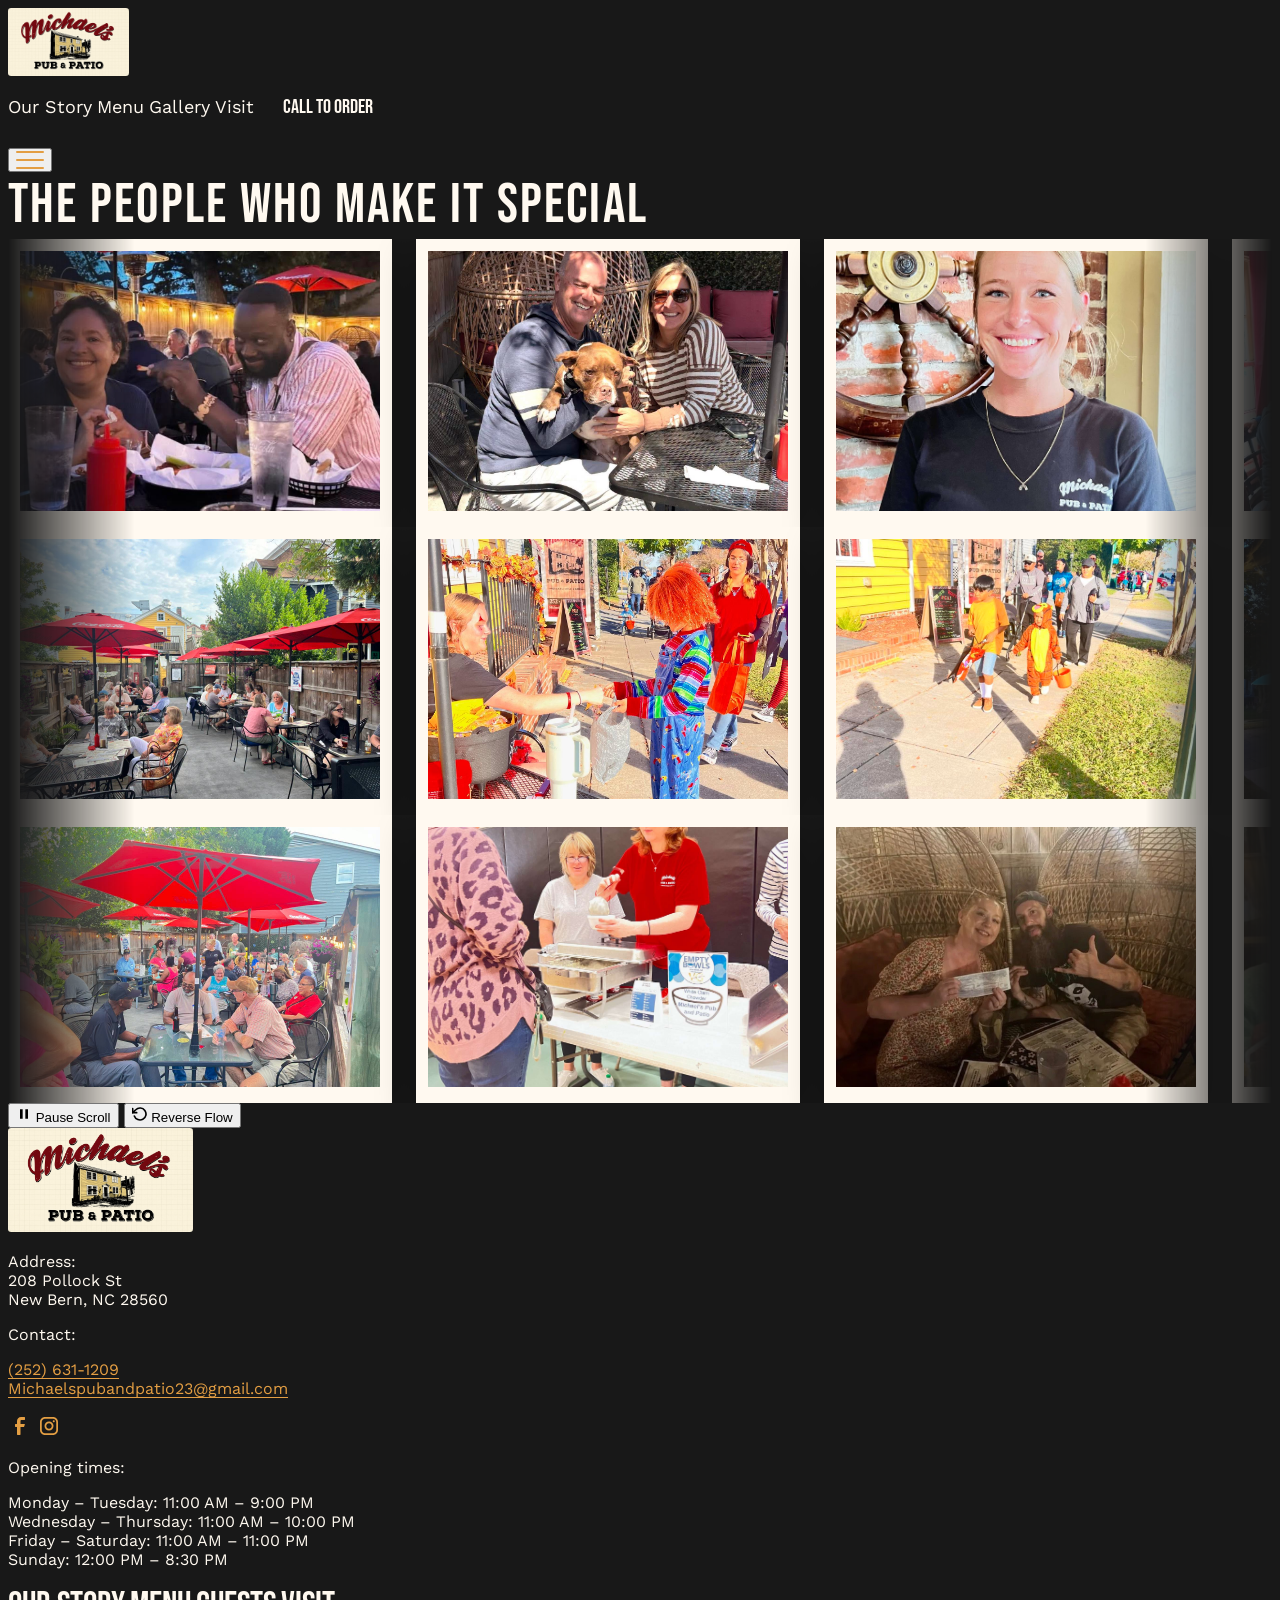
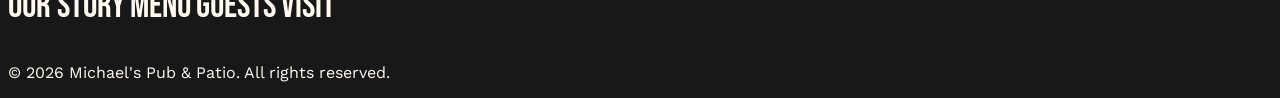
==== index.html @ 4292ac5c "photo fix" ====
<!DOCTYPE html>
<html lang="en">

<head>
  <meta charset="UTF-8" />
  <meta name="viewport" content="width=device-width, initial-scale=1.0" />
  <title>Community Gallery | Michael's Pub &amp; Patio | New Bern, NC</title>
  <meta name="description"
    content="Explore our triple-row seamless infinite scroll photo gallery showcasing happy guests, dog-friendly patio moments, live music, and the welcoming neighborhood atmosphere at Michael's Pub & Patio." />
  <link rel="preconnect" href="https://cdn.prod.website-files.com" crossorigin />
  <link rel="preconnect" href="https://fonts.googleapis.com" />
  <link rel="preconnect" href="https://fonts.gstatic.com" crossorigin />
  <link
    href="https://fonts.googleapis.com/css2?family=Bebas+Neue&family=Work+Sans:ital,wght@0,100..900;1,100..900&display=swap"
    rel="stylesheet" />
  <link rel="icon" href="images/logo.png" />
  <script src="https://cdn.tailwindcss.com"></script>
  <script>
    tailwind.config = {
      theme: {
        extend: {
          colors: {
            ink: "#181818",
            cream: "#FFF9F0",
            sauce: "#E31524",
            bun: "#E39E43",
            pickle: "#05C167",
          },
          fontFamily: {
            display: ["Bebas Neue", "Impact", "sans-serif"],
            sans: ["Work Sans", "sans-serif"],
          },
          maxWidth: { site: "72rem" },
        },
      },
    };
  </script>
  <link rel="stylesheet" href="css/main.css?v=21" />
  <style>
    /* Infinite Marquee Scroll Animations */
    @keyframes scrollLeft {
      0% { transform: translateX(0); }
      100% { transform: translateX(-50%); }
    }

    @keyframes scrollRight {
      0% { transform: translateX(-50%); }
      100% { transform: translateX(0); }
    }

    .gallery-marquee {
      display: flex;
      overflow: hidden;
      width: 100%;
      position: relative;
      user-select: none;
      mask-image: linear-gradient(to right, transparent, black 10%, black 90%, transparent);
      -webkit-mask-image: linear-gradient(to right, transparent, black 10%, black 90%, transparent);
    }

    .gallery-marquee__track-left {
      display: flex;
      gap: 1.5rem;
      width: max-content;
      animation: scrollLeft 100s linear infinite;
    }

    /* Extra slow track specifically for the middle row */
    .gallery-marquee__track-slow {
      display: flex;
      gap: 1.5rem;
      width: max-content;
      animation: scrollRight 200s linear infinite;
    }

    /* Pause state when hovered or toggled */
    .gallery-marquee:hover .gallery-marquee__track-left,
    .gallery-marquee:hover .gallery-marquee__track-slow,
    .paused .gallery-marquee__track-left,
    .paused .gallery-marquee__track-slow {
      animation-play-state: paused;
    }

    .gallery-card {
      background: #FFF9F0;
      padding: 12px 12px 16px 12px;
      box-shadow: 0 15px 35px rgba(0, 0, 0, 0.35);
      flex-shrink: 0;
      width: 300px;
      cursor: pointer;
      transition: transform 0.2s ease;
    }

    .gallery-card:hover {
      transform: scale(1.03);
    }

    @media (min-width: 768px) {
      .gallery-card {
        width: 360px;
      }
    }

    .gallery-card img {
      width: 100%;
      height: 260px;
      object-fit: cover;
      display: block;
    }

    /* Lightbox Modal Styles */
    .lightbox-modal {
      position: fixed;
      inset: 0;
      z-index: 100;
      display: flex;
      align-items: center;
      justify-content: center;
      background-color: rgba(0, 0, 0, 0.85);
      opacity: 0;
      pointer-events: none;
      transition: opacity 0.3s ease;
    }

    .lightbox-modal.is-open {
      opacity: 1;
      pointer-events: auto;
    }

    .lightbox-content {
      position: relative;
      max-width: 90vw;
      max-height: 90vh;
      background: #FFF9F0;
      padding: 16px;
      box-shadow: 0 25px 50px rgba(0, 0, 0, 0.5);
      transform: scale(0.95);
      transition: transform 0.3s ease;
    }

    .lightbox-modal.is-open .lightbox-content {
      transform: scale(1);
    }

    .lightbox-content img {
      max-width: 100%;
      max-height: 80vh;
      object-fit: contain;
      display: block;
    }
  </style>
</head>

<body class="bg-ink text-cream font-sans">
  <!-- Lightbox Modal for Enlarged Photo -->
  <div class="lightbox-modal" id="lightbox-modal">
    <div class="absolute inset-0" id="lightbox-backdrop"></div>
    <div class="lightbox-content relative z-10">
      <button class="absolute -top-4 -right-4 bg-ink text-cream hover:text-sauce w-10 h-10 rounded-full flex items-center justify-center font-bold text-xl shadow-lg transition-colors cursor-pointer" type="button" aria-label="Close" id="lightbox-close">
        &times;
      </button>
      <img id="lightbox-img" src="" alt="Enlarged gallery view" />
    </div>
  </div>

  <!-- Order Modal -->
  <div class="order-modal" data-order-modal>
    <div class="order-modal__backdrop" data-close-order></div>
    <div class="order-modal__panel">
      <button class="absolute top-6 right-6 text-cream/80 hover:text-cream" type="button" aria-label="Close"
        data-close-order>
        <svg width="32" height="32" viewBox="0 0 32 32" fill="none">
          <path
            d="M24.056 23.5004L23.5004 24.056C23.1935 24.3628 22.696 24.3628 22.3892 24.056L16 17.6668L9.61078 24.056C9.30394 24.3628 8.80645 24.3628 8.49961 24.056L7.94403 23.5004C7.63719 23.1936 7.63719 22.6961 7.94403 22.3892L14.3332 16L7.94403 9.61081C7.63719 9.30397 7.63719 8.80648 7.94403 8.49964L8.49961 7.94406C8.80645 7.63721 9.30394 7.63721 9.61078 7.94406L16 14.3333L22.3892 7.94404C22.6961 7.6372 23.1935 7.6372 23.5004 7.94404L24.056 8.49963C24.3628 8.80647 24.3628 9.30395 24.056 9.61079L17.6667 16L24.056 22.3892C24.3628 22.6961 24.3628 23.1936 24.056 23.5004Z"
            fill="currentColor" />
        </svg>
      </button>
      <div class="mx-auto max-w-xl text-center">
        <h2 class="mb-3">Call to order</h2>
        <p class="text-medium">Dine-in, takeout &amp; delivery from 208 Pollock St.</p>
        <a class="btn-doodle is-cream mt-8" href="tel:+12526311209"><span class="btn-label">(252) 631-1209</span></a>
        <div class="home-photos is-modal">
          <img class="home-photo is-1" src="images/yuengling.jpg" alt="Yuengling" />
          <img class="home-photo is-2" src="images/georgia_peach.jpg" alt="Georgia peach" />
          <img class="home-photo is-3" src="images/all_american_lemonade.jpg" alt="All American lemonade" />
          <img class="home-photo is-4" src="images/patio003.jpg" alt="Draft day" />
        </div>
      </div>
    </div>
  </div>

  <!-- Header -->
  <header class="site-header">
    <div class="mx-auto flex max-w-site items-center justify-between px-6 py-4 md:px-10">
      <a href="index.html" class="brand-mark" aria-label="home">
        <img src="images/logo.png" alt="Michael's Pub & Patio" />
      </a>
      <nav class="hidden items-center gap-8 lg:flex">
        <a class="navbar_link" href="about.html"><span class="navbar-link_label">Our Story</span></a>
        <a class="navbar_link" href="menu.html"><span class="navbar-link_label">Menu</span></a>
        <a class="navbar_link" href="#guests" data-scroll><span class="navbar-link_label">Gallery</span></a>
        <a class="navbar_link" href="contact.html"><span class="navbar-link_label">Visit</span></a>
        <a class="btn-doodle is-cream" href="#" data-open-order><span class="btn-label">call to order</span></a>
      </nav>
      <button class="relative z-50 p-2 lg:hidden" type="button" aria-label="menu" aria-expanded="false" data-nav-toggle>
        <div class="menu-icon"><span></span><span></span><span></span></div>
      </button>
    </div>
  </header>

  <!-- Mobile Overlay -->
  <div class="nav-overlay lg:hidden" data-nav-overlay>
    <a href="about.html">Our Story</a>
    <a href="menu.html">Menu</a>
    <a href="#guests" data-scroll>Gallery</a>
    <a href="contact.html">Visit</a>
    <a class="btn-doodle is-cream mt-4" href="#" data-open-order><span class="btn-label">call to order</span></a>
  </div>

  <main>
    <!-- Dedicated Community Gallery Triple-Row Marquee Section -->
    <section class="py-16 md:py-24 overflow-hidden" id="guests">
      <div class="mx-auto max-w-site px-6 text-center mb-12">
        <h2 class="reveal text-5xl md:text-5xl font-display">The People Who Make It Special</h2>
      </div>

      <!-- Marquee Container with 3 Rows -->
      <div id="marquee-wrapper" class="space-y-6 w-full relative">
        
        <!-- Row 1: Scrolling Left -->
        <div class="gallery-marquee">
          <div class="gallery-marquee__track-left">
            <div class="gallery-card transform rotate-[-1deg]"><img src="images/guests.jpg" alt="Gallery photo" loading="lazy" /></div>
            <div class="gallery-card transform rotate-[1.5deg]"><img src="images/couple_dog.jpg" alt="Gallery photo" loading="lazy" /></div>
            <div class="gallery-card transform rotate-[-1.5deg]"><img src="images/grace.jpg" alt="Gallery photo" loading="lazy" /></div>
            <div class="gallery-card transform rotate-[2deg]"><img src="images/diner000.jpg" alt="Gallery photo" loading="lazy" /></div>
            <div class="gallery-card transform rotate-[-1deg]"><img src="images/img000.jpg" alt="Gallery photo" loading="lazy" /></div>
            <div class="gallery-card transform rotate-[1deg]"><img src="images/img001.jpg" alt="Gallery photo" loading="lazy" /></div>
            <div class="gallery-card transform rotate-[-2deg]"><img src="images/img002.jpg" alt="Gallery photo" loading="lazy" /></div>
            <div class="gallery-card transform rotate-[1.5deg]"><img src="images/img003.jpg" alt="Gallery photo" loading="lazy" /></div>
            <div class="gallery-card transform rotate-[-1deg]"><img src="images/img004.jpg" alt="Gallery photo" loading="lazy" /></div>
            <div class="gallery-card transform rotate-[2deg]"><img src="images/img005.jpg" alt="Gallery photo" loading="lazy" /></div>
            <div class="gallery-card transform rotate-[-1.5deg]"><img src="images/img006.jpg" alt="Gallery photo" loading="lazy" /></div>
            <div class="gallery-card transform rotate-[1deg]"><img src="images/img007.jpg" alt="Gallery photo" loading="lazy" /></div>
            <div class="gallery-card transform rotate-[-1deg]"><img src="images/img008.jpg" alt="Gallery photo" loading="lazy" /></div>
            <div class="gallery-card transform rotate-[2deg]"><img src="images/img009.jpg" alt="Gallery photo" loading="lazy" /></div>
            <div class="gallery-card transform rotate-[-2deg]"><img src="images/img010.jpg" alt="Gallery photo" loading="lazy" /></div>
            <div class="gallery-card transform rotate-[1deg]"><img src="images/img011.jpg" alt="Gallery photo" loading="lazy" /></div>

            <!-- Duplicate Set for Seamless Loop -->
            <div class="gallery-card transform rotate-[-1deg]"><img src="images/event000.jpg" alt="Gallery photo" loading="lazy" /></div>
            <div class="gallery-card transform rotate-[1.5deg]"><img src="images/couple_dog.jpg" alt="Gallery photo" loading="lazy" /></div>
            <div class="gallery-card transform rotate-[-1.5deg]"><img src="images/cm.jpg" alt="Gallery photo" loading="lazy" /></div>
            <div class="gallery-card transform rotate-[2deg]"><img src="images/diner000.jpg" alt="Gallery photo" loading="lazy" /></div>
            <div class="gallery-card transform rotate-[-1deg]"><img src="images/img000.jpg" alt="Gallery photo" loading="lazy" /></div>
            <div class="gallery-card transform rotate-[1deg]"><img src="images/img001.jpg" alt="Gallery photo" loading="lazy" /></div>
            <div class="gallery-card transform rotate-[-2deg]"><img src="images/img002.jpg" alt="Gallery photo" loading="lazy" /></div>
            <div class="gallery-card transform rotate-[1.5deg]"><img src="images/img003.jpg" alt="Gallery photo" loading="lazy" /></div>
            <div class="gallery-card transform rotate-[-1deg]"><img src="images/img004.jpg" alt="Gallery photo" loading="lazy" /></div>
            <div class="gallery-card transform rotate-[2deg]"><img src="images/img005.jpg" alt="Gallery photo" loading="lazy" /></div>
            <div class="gallery-card transform rotate-[-1.5deg]"><img src="images/img006.jpg" alt="Gallery photo" loading="lazy" /></div>
            <div class="gallery-card transform rotate-[1deg]"><img src="images/img007.jpg" alt="Gallery photo" loading="lazy" /></div>
            <div class="gallery-card transform rotate-[-1deg]"><img src="images/img008.jpg" alt="Gallery photo" loading="lazy" /></div>
            <div class="gallery-card transform rotate-[2deg]"><img src="images/img009.jpg" alt="Gallery photo" loading="lazy" /></div>
            <div class="gallery-card transform rotate-[-2deg]"><img src="images/img010.jpg" alt="Gallery photo" loading="lazy" /></div>
            <div class="gallery-card transform rotate-[1deg]"><img src="images/img011.jpg" alt="Gallery photo" loading="lazy" /></div>
          </div>
        </div>

        <!-- Row 2: Scrolling Right (Slower Track) -->
        <div class="gallery-marquee">
          <div class="gallery-marquee__track-slow">
            <div class="gallery-card transform rotate-[1deg]"><img src="images/patio_day.jpg" alt="Gallery photo" loading="lazy" /></div>
            <div class="gallery-card transform rotate-[-2deg]"><img src="images/hw000.jpg" alt="Gallery photo" loading="lazy" /></div>
            <div class="gallery-card transform rotate-[2deg]"><img src="images/hw001.jpg" alt="Gallery photo" loading="lazy" /></div>
            <div class="gallery-card transform rotate-[-1deg]"><img src="images/building.jpg" alt="Gallery photo" loading="lazy" /></div>
            <div class="gallery-card transform rotate-[1.5deg]"><img src="images/img012.jpg" alt="Gallery photo" loading="lazy" /></div>
            <div class="gallery-card transform rotate-[-1deg]"><img src="images/img013.jpg" alt="Gallery photo" loading="lazy" /></div>
            <div class="gallery-card transform rotate-[2deg]"><img src="images/img014.jpg" alt="Gallery photo" loading="lazy" /></div>
            <div class="gallery-card transform rotate-[-1.5deg]"><img src="images/img015.jpg" alt="Gallery photo" loading="lazy" /></div>
            <div class="gallery-card transform rotate-[1deg]"><img src="images/img016.jpg" alt="Gallery photo" loading="lazy" /></div>
            <div class="gallery-card transform rotate-[-2deg]"><img src="images/img017.jpg" alt="Gallery photo" loading="lazy" /></div>
            <div class="gallery-card transform rotate-[1.5deg]"><img src="images/img018.jpg" alt="Gallery photo" loading="lazy" /></div>
            <div class="gallery-card transform rotate-[-1deg]"><img src="images/img019.jpg" alt="Gallery photo" loading="lazy" /></div>
            <div class="gallery-card transform rotate-[2deg]"><img src="images/img020.jpg" alt="Gallery photo" loading="lazy" /></div>
            <div class="gallery-card transform rotate-[-1.5deg]"><img src="images/img021.jpg" alt="Gallery photo" loading="lazy" /></div>
            <div class="gallery-card transform rotate-[1deg]"><img src="images/img022.jpg" alt="Gallery photo" loading="lazy" /></div>
            <div class="gallery-card transform rotate-[-1deg]"><img src="images/img023.jpg" alt="Gallery photo" loading="lazy" /></div>

            <!-- Duplicate Set for Seamless Loop -->
            <div class="gallery-card transform rotate-[1deg]"><img src="images/patio_day.jpg" alt="Gallery photo" loading="lazy" /></div>
            <div class="gallery-card transform rotate-[-2deg]"><img src="images/pt.jpg" alt="Gallery photo" loading="lazy" /></div>
            <div class="gallery-card transform rotate-[2deg]"><img src="images/hw002.jpg" alt="Gallery photo" loading="lazy" /></div>
            <div class="gallery-card transform rotate-[-1deg]"><img src="images/building.jpg" alt="Gallery photo" loading="lazy" /></div>
            <div class="gallery-card transform rotate-[1.5deg]"><img src="images/img012.jpg" alt="Gallery photo" loading="lazy" /></div>
            <div class="gallery-card transform rotate-[-1deg]"><img src="images/img013.jpg" alt="Gallery photo" loading="lazy" /></div>
            <div class="gallery-card transform rotate-[2deg]"><img src="images/img014.jpg" alt="Gallery photo" loading="lazy" /></div>
            <div class="gallery-card transform rotate-[-1.5deg]"><img src="images/img015.jpg" alt="Gallery photo" loading="lazy" /></div>
            <div class="gallery-card transform rotate-[1deg]"><img src="images/img016.jpg" alt="Gallery photo" loading="lazy" /></div>
            <div class="gallery-card transform rotate-[-2deg]"><img src="images/img017.jpg" alt="Gallery photo" loading="lazy" /></div>
            <div class="gallery-card transform rotate-[1.5deg]"><img src="images/img018.jpg" alt="Gallery photo" loading="lazy" /></div>
            <div class="gallery-card transform rotate-[-1deg]"><img src="images/img019.jpg" alt="Gallery photo" loading="lazy" /></div>
            <div class="gallery-card transform rotate-[2deg]"><img src="images/img020.jpg" alt="Gallery photo" loading="lazy" /></div>
            <div class="gallery-card transform rotate-[-1.5deg]"><img src="images/img021.jpg" alt="Gallery photo" loading="lazy" /></div>
            <div class="gallery-card transform rotate-[1deg]"><img src="images/img022.jpg" alt="Gallery photo" loading="lazy" /></div>
            <div class="gallery-card transform rotate-[-1deg]"><img src="images/img023.jpg" alt="Gallery photo" loading="lazy" /></div>
          </div>
        </div>

        <!-- Row 3: Scrolling Left -->
        <div class="gallery-marquee">
          <div class="gallery-marquee__track-left">
            <div class="gallery-card transform rotate-[-1.5deg]"><img src="images/patio001.jpg" alt="Gallery photo" loading="lazy" /></div>
            <div class="gallery-card transform rotate-[1deg]"><img src="images/fam000.jpg" alt="Gallery photo" loading="lazy" /></div>
            <div class="gallery-card transform rotate-[-1deg]"><img src="images/img024.jpg" alt="Gallery photo" loading="lazy" /></div>
            <div class="gallery-card transform rotate-[2deg]"><img src="images/img025.jpg" alt="Gallery photo" loading="lazy" /></div>
            <div class="gallery-card transform rotate-[-2deg]"><img src="images/img026.jpg" alt="Gallery photo" loading="lazy" /></div>
            <div class="gallery-card transform rotate-[1.5deg]"><img src="images/img027.jpg" alt="Gallery photo" loading="lazy" /></div>
            <div class="gallery-card transform rotate-[-1deg]"><img src="images/img028.jpg" alt="Gallery photo" loading="lazy" /></div>
            <div class="gallery-card transform rotate-[1deg]"><img src="images/img029.jpg" alt="Gallery photo" loading="lazy" /></div>
            <div class="gallery-card transform rotate-[-1.5deg]"><img src="images/img030.jpg" alt="Gallery photo" loading="lazy" /></div>
            <div class="gallery-card transform rotate-[2deg]"><img src="images/img031.jpg" alt="Gallery photo" loading="lazy" /></div>
            <div class="gallery-card transform rotate-[-1deg]"><img src="images/img032.jpg" alt="Gallery photo" loading="lazy" /></div>
            <div class="gallery-card transform rotate-[1.5deg]"><img src="images/img033.jpg" alt="Gallery photo" loading="lazy" /></div>
            <div class="gallery-card transform rotate-[-2deg]"><img src="images/img034.jpg" alt="Gallery photo" loading="lazy" /></div>

            <!-- Duplicate Set for Seamless Loop -->
            <div class="gallery-card transform rotate-[-1.5deg]"><img src="images/patio000.jpg" alt="Gallery photo" loading="lazy" /></div>
            <div class="gallery-card transform rotate-[1deg]"><img src="images/fam000.jpg" alt="Gallery photo" loading="lazy" /></div>
            <div class="gallery-card transform rotate-[-1deg]"><img src="images/img024.jpg" alt="Gallery photo" loading="lazy" /></div>
            <div class="gallery-card transform rotate-[2deg]"><img src="images/img025.jpg" alt="Gallery photo" loading="lazy" /></div>
            <div class="gallery-card transform rotate-[-2deg]"><img src="images/img026.jpg" alt="Gallery photo" loading="lazy" /></div>
            <div class="gallery-card transform rotate-[1.5deg]"><img src="images/img027.jpg" alt="Gallery photo" loading="lazy" /></div>
            <div class="gallery-card transform rotate-[-1deg]"><img src="images/img028.jpg" alt="Gallery photo" loading="lazy" /></div>
            <div class="gallery-card transform rotate-[1deg]"><img src="images/img029.jpg" alt="Gallery photo" loading="lazy" /></div>
            <div class="gallery-card transform rotate-[-1.5deg]"><img src="images/img030.jpg" alt="Gallery photo" loading="lazy" /></div>
            <div class="gallery-card transform rotate-[2deg]"><img src="images/img031.jpg" alt="Gallery photo" loading="lazy" /></div>
            <div class="gallery-card transform rotate-[-1deg]"><img src="images/img032.jpg" alt="Gallery photo" loading="lazy" /></div>
            <div class="gallery-card transform rotate-[1.5deg]"><img src="images/img033.jpg" alt="Gallery photo" loading="lazy" /></div>
            <div class="gallery-card transform rotate-[-2deg]"><img src="images/img034.jpg" alt="Gallery photo" loading="lazy" /></div>
          </div>
        </div>

      </div>

      <!-- Interactive Controls / Buttons -->
      <div class="flex justify-center items-center gap-4 mt-10">
        <button id="toggle-pause" class="bg-cream/10 hover:bg-cream/20 text-cream px-5 py-2.5 rounded-full text-sm font-semibold transition-colors cursor-pointer flex items-center gap-2">
          <svg id="pause-icon" width="16" height="16" viewBox="0 0 24 24" fill="currentColor"><path d="M6 19h4V5H6v14zm8-14v14h4V5h-4z"/></svg>
          <span id="pause-text">Pause Scroll</span>
        </button>
        <button id="reverse-direction" class="bg-cream/10 hover:bg-cream/20 text-cream px-5 py-2.5 rounded-full text-sm font-semibold transition-colors cursor-pointer flex items-center gap-2">
          <svg width="16" height="16" viewBox="0 0 24 24" fill="none" stroke="currentColor" stroke-width="2.5" stroke-linecap="round" stroke-linejoin="round"><path d="M1 4v6h6"/><path d="M3.51 15a9 9 0 1 0 2.13-9.36L1 10"/></svg>
          Reverse Flow
        </button>
      </div>
    </section>
  </main>

  <!-- Footer -->
  <footer class="footer_component relative px-6 pb-10 pt-16 md:px-10 md:pt-24 border-t border-cream/10">
    <div class="mx-auto max-w-site reveal-fade">
      <!-- Centered & Evenly Spaced Footer Grid -->
      <div class="flex flex-col md:flex-row justify-between items-start md:items-center gap-12 max-w-5xl mx-auto">
        <!-- Logo & Address Group -->
        <div class="flex-1 w-full text-center md:text-left flex flex-col items-center md:items-start">
          <a href="index.html" class="brand-mark is-footer mb-6 inline-block"><img src="images/logo.png"
              alt="Michael's Pub &amp; Patio" /></a>
          <p class="text-sm leading-6">
            <span class="font-semibold">Address:</span><br />208 Pollock St<br />New Bern, NC 28560
          </p>
        </div>

        <!-- Contact & Socials Group -->
        <div class="flex-1 w-full text-center md:text-left flex flex-col items-center md:items-start text-sm leading-6">
          <p class="font-semibold mb-2">Contact:</p>
          <p>
            <a class="contact-link" href="tel:+12526311209">(252) 631-1209</a><br />
            <a class="contact-link" href="mailto:Michaelspubandpatio23@gmail.com">Michaelspubandpatio23@gmail.com</a>
          </p>
          <div class="mt-4 flex items-center justify-center md:justify-start gap-4">
            <a class="social-link" href="https://www.facebook.com/MichaelsNewBern/" target="_blank" rel="noopener"
              aria-label="Facebook">
              <svg viewBox="0 0 24 24" fill="none" class="w-5 h-5">
                <path
                  d="M16.5 6H13.5C12.9477 6 12.5 6.44772 12.5 7V10H16.5C16.6137 9.99748 16.7216 10.0504 16.7892 10.1419C16.8568 10.2334 16.8758 10.352 16.84 10.46L16.1 12.66C16.0318 12.8619 15.8431 12.9984 15.63 13H12.5V20.5C12.5 20.7761 12.2761 21 12 21H9.5C9.22386 21 9 20.7761 9 20.5V13H7.5C7.22386 13 7 12.7761 7 12.5V10.5C7 10.2239 7.22386 10 7.5 10H9V7C9 4.79086 10.7909 3 13 3H16.5C16.7761 3 17 3.22386 17 3.5V5.5C17 5.77614 16.7761 6 16.5 6Z"
                  fill="currentColor" />
              </svg>
            </a>
            <a class="social-link" href="https://www.instagram.com/michaelspubandpatio_/" target="_blank"
              rel="noopener" aria-label="Instagram">
              <svg viewBox="0 0 24 24" fill="none" class="w-5 h-5">
                <path fill-rule="evenodd" clip-rule="evenodd"
                  d="M16 3H8C5.23858 3 3 5.23858 3 8V16C3 18.7614 5.23858 21 8 21H16C18.7614 21 21 18.7614 21 16V8C21 5.23858 18.7614 3 16 3ZM19.25 16C19.2445 17.7926 17.7926 19.2445 16 19.25H8C6.20735 19.2445 4.75549 17.7926 4.75 16V8C4.75549 6.20735 6.20735 4.75549 8 4.75H16C17.7926 4.75549 19.2445 6.20735 19.25 8V16ZM16.75 8.25C17.3023 8.25 17.75 7.80228 17.75 7.25C17.75 6.69772 17.3023 6.25 16.75 6.25C16.1977 6.25 15.75 6.69772 15.75 7.25C15.75 7.80228 16.1977 8.25 16.75 8.25ZM12 7.5C9.51472 7.5 7.5 9.51472 7.5 12C7.5 14.4853 9.51472 16.5 12 16.5C14.4853 16.5 16.5 14.4853 16.5 12C16.5027 10.8057 16.0294 9.65957 15.1849 8.81508C14.3404 7.97059 13.1943 7.49734 12 7.5ZM9.25 12C9.25 13.5188 10.4812 14.75 12 14.75C13.5188 14.75 14.75 13.5188 14.75 12C14.75 10.4812 13.5188 9.25 12 9.25C10.4812 9.25 9.25 10.4812 9.25 12Z"
                  fill="currentColor" />
              </svg>
            </a>
          </div>
        </div>

        <!-- Opening Times Group -->
        <div class="flex-1 w-full text-center md:text-left flex flex-col items-center md:items-start text-sm leading-6">
          <p class="font-semibold mb-2">Opening times:</p>
          <p>
            Monday – Tuesday: 11:00 AM – 9:00 PM<br />
            Wednesday – Thursday: 11:00 AM – 10:00 PM<br />
            Friday – Saturday: 11:00 AM – 11:00 PM<br />
            Sunday: 12:00 PM – 8:30 PM
          </p>
        </div>
      </div>

      <!-- Navigation Links -->
      <div class="mt-16 flex flex-col md:flex-row items-center justify-between gap-6 max-w-5xl mx-auto">
        <nav class="flex flex-wrap justify-center gap-x-8 gap-y-3">
          <a class="footer-link-lg" href="about.html">Our Story</a>
          <a class="footer-link-lg" href="menu.html">Menu</a>
          <a class="footer-link-lg" href="#guests" data-scroll>Guests</a>
          <a class="footer-link-lg" href="contact.html">Visit</a>
        </nav>
        <img class="pointer-events-none w-40 opacity-80 md:w-56"
          src="https://cdn.prod.website-files.com/643dc42eed2b1e4fecc0d1d8/64402bb8fb5edd45c35f2c07_doodle-grey.svg"
          alt="" />
      </div>

      <div class="mt-10 border-t border-cream/15 pt-6 text-center">
        <p class="text-sm">© 2026 Michael's Pub &amp; Patio. All rights reserved.</p>
      </div>
    </div>
  </footer>

  <!-- Interactive Button & Lightbox Script -->
  <script>
    const wrapper = document.getElementById('marquee-wrapper');
    const pauseBtn = document.getElementById('toggle-pause');
    const pauseText = document.getElementById('pause-text');
    const pauseIcon = document.getElementById('pause-icon');
    const reverseBtn = document.getElementById('reverse-direction');

    let isPaused = false;
    let isReversed = false;

    if (pauseBtn && wrapper) {
      pauseBtn.addEventListener('click', () => {
        isPaused = !isPaused;
        wrapper.classList.toggle('paused', isPaused);
        if (isPaused) {
          pauseText.textContent = 'Resume Scroll';
          pauseIcon.innerHTML = '<path d="M6 19h4V5H6v14zm8-14v14h4V5h-4z"/>';
        } else {
          pauseText.textContent = 'Pause Scroll';
        }
      });
    }

    if (reverseBtn) {
      reverseBtn.addEventListener('click', () => {
        isReversed = !isReversed;
        const tracks = wrapper.querySelectorAll('.gallery-marquee__track-left, .gallery-marquee__track-slow');
        tracks.forEach(track => {
          track.style.animationDirection = isReversed ? 'reverse' : 'normal';
        });
      });
    }

    // Lightbox Functionality
    const lightboxModal = document.getElementById('lightbox-modal');
    const lightboxImg = document.getElementById('lightbox-img');
    const lightboxClose = document.getElementById('lightbox-close');
    const lightboxBackdrop = document.getElementById('lightbox-backdrop');

    // Attach click listeners to all gallery cards
    const galleryCards = document.querySelectorAll('.gallery-card');
    galleryCards.forEach(card => {
      card.addEventListener('click', () => {
        const img = card.querySelector('img');
        if (img) {
          lightboxImg.src = img.src;
          lightboxModal.classList.add('is-open');
        }
      });
    });

    function closeLightbox() {
      lightboxModal.classList.remove('is-open');
    }

    if (lightboxClose) lightboxClose.addEventListener('click', closeLightbox);
    if (lightboxBackdrop) lightboxBackdrop.addEventListener('click', closeLightbox);
    document.addEventListener('keydown', (e) => {
      if (e.key === 'Escape') closeLightbox();
    });
  </script>

  <script src="https://cdnjs.cloudflare.com/ajax/libs/lottie-web/5.12.2/lottie.min.js"></script>
  <script src="js/main.js?v=14"></script>
</body>

</html>
---- css/main.css ----
/* Compiled from scss/main.scss — BurgerSite recreation */
:root {
  --ink: #181818;
  --cream: #fff9f0;
  --sauce: #e31524;
  --bun: #e39e43;
  --pickle: #05c167;
  --doodle-blue: #493aff;
}

* {
  -webkit-font-smoothing: antialiased;
  -moz-osx-font-smoothing: grayscale;
}

html { scroll-behavior: smooth; }

body {
  background: #181818;
  color: #fff9f0;
  font-family: "Work Sans", sans-serif;
  overflow-x: hidden;
}

h1, h2, h3, h4, .font-display {
  font-family: "Bebas Neue", Impact, sans-serif;
  font-weight: 400;
  letter-spacing: 0.04em;
  text-transform: uppercase;
  margin: 0;
}

body h1 {
  font-size: 6.375rem;
  line-height: 1.2;
}

body h2 {
  font-size: 3.5rem;
  line-height: 1.2;
}

body h3 {
  font-size: 3rem;
  line-height: 1.2;
}

h4,
.heading-h4 {
  font-family: "Bebas Neue", Impact, sans-serif;
  font-size: 2rem;
  font-weight: 400;
  line-height: 1.3;
}

.heading-h5 {
  font-family: "Work Sans", sans-serif;
  font-size: 1.5rem;
  font-weight: 600;
  letter-spacing: -0.08rem;
  line-height: 1.4;
}

.text-medium {
  font-size: 1.125rem;
  line-height: 1.5;
}

.text-large {
  font-size: 2rem;
  font-weight: 400;
  line-height: 1.2;
}

.text-small {
  font-size: 0.875rem;
  line-height: 1.5;
}

@media screen and (max-width: 991px) {
  body h1 { font-size: 3.25rem; }
  body h2 { font-size: 2.75rem; }
  body h3 { font-size: 2.25rem; }
  h4, .heading-h4 { font-size: 1.75rem; }

  .special-offer_container { width: 90vw; }
  .doodle-yellow_gallery { left: -33%; }
  .doodle-arrow_gallery { right: -18%; }
}

@media screen and (max-width: 767px) {
  body h1 { font-size: 2.5rem; }
  body h2 { font-size: 2.25rem; }
  body h3 { font-size: 2rem; }
  h4, .heading-h4 { font-size: 1.5rem; }
  .heading-h5 { font-size: 1.25rem; }
  .text-medium { font-size: 1rem; }
  .text-large { font-size: 1.125rem; }

  .section_gallery { padding-top: 4rem; padding-bottom: 4rem; }
}

@media screen and (max-width: 479px) {
  .special-offer_container {
    padding-top: 2rem;
    padding-left: 1.5rem;
    padding-right: 1.5rem;
  }

  .doodle-spiral-special_offer { bottom: -7%; }
}

a { color: inherit; }

.btn-doodle {
  position: relative;
  display: inline-flex;
  align-items: center;
  justify-content: center;
  padding: 12px 24px;
  font-family: "Bebas Neue", Impact, sans-serif;
  font-size: 20px;
  line-height: 1.5;
  color: #fff9f0;
  text-decoration: none;
  isolation: isolate;
  overflow: visible;
}

.btn-doodle .btn-label {
  position: relative;
  z-index: 1;
  background-repeat: no-repeat;
  background-position: center bottom;
  background-size: 100% 10px;
  padding-bottom: 4px;
}

.btn-doodle.is-cream .btn-label {
  background-image: url("https://cdn.prod.website-files.com/643dc42eed2b1e4fecc0d1d8/643e9aa24977bfdaef55c867_bottom-doodle_button.svg");
}

.btn-doodle.is-white .btn-label {
  background-image: url("https://cdn.prod.website-files.com/643dc42eed2b1e4fecc0d1d8/643f11d27c151b4be37b8eb6_line_white.svg");
}

.btn-doodle.is-black { color: #181818; }

.btn-doodle.is-black .btn-label {
  background-image: url("https://cdn.prod.website-files.com/643dc42eed2b1e4fecc0d1d8/644011559de4ec424b84f137_black_line.svg");
}

.button-hover_animation {
  position: absolute;
  inset: 0;
  pointer-events: none;
  z-index: 0;
}

.button-hover_animation svg {
  display: block;
  width: 100%;
  height: 100%;
}

.navbar_link {
  display: inline-flex;
  align-items: flex-start;
  overflow: hidden;
  height: 1.5em;
  color: inherit;
  font-size: 1.125rem;
  line-height: 1.5;
  text-decoration: none;
}

.navbar-link_label {
  display: block;
  text-shadow: 0 32px 0 currentColor;
  transition: transform 0.45s cubic-bezier(0.22, 1, 0.36, 1);
}

.navbar_link:hover .navbar-link_label,
.navbar_link:focus-visible .navbar-link_label {
  transform: translate3d(0, -32px, 0);
}

.hero-underline {
  position: relative;
  display: inline;
  white-space: nowrap;
}

.hero-underline::after {
  content: "";
  position: absolute;
  left: -4%;
  right: -4%;
  bottom: -0.08em;
  height: 0.42em;
  background-repeat: no-repeat;
  background-position: center bottom;
  background-size: 100% 100%;
  pointer-events: none;
}

.hero-underline.is-red::after {
  background-image: url("https://cdn.prod.website-files.com/643dc42eed2b1e4fecc0d1d8/643eaeca182912d63ce60785_doodle_hero_01.svg");
}

.hero-underline.is-yellow::after {
  background-image: url("https://cdn.prod.website-files.com/643dc42eed2b1e4fecc0d1d8/643eaeca9d130d8612fee746_doodle_hero_02.svg");
  height: 0.55em;
  bottom: -0.18em;
}

.heading-hero {
  position: relative;
  z-index: 1;
}

.hero-image {
  display: block;
  width: min(60vw, 720px);
  max-width: 80%;
  margin: 1.5rem auto 0;
  border: 5px solid #fff9f0;
  box-shadow: 0 24px 40px rgba(0, 0, 0, 0.45);
}

.hero-carousel {
  position: relative;
  width: min(78vw, 720px);
  max-width: 90%;
  aspect-ratio: 16 / 10;
  margin: 1.75rem auto 0;
  border: 5px solid #fff9f0;
  border-radius: 6px;
  box-shadow: 0 24px 44px rgba(0, 0, 0, 0.48);
  overflow: hidden;
  user-select: none;
}

.hero-carousel__track {
  position: relative;
  width: 100%;
  height: 100%;
}

.hero-carousel__slide {
  position: absolute;
  inset: 0;
  opacity: 0;
  visibility: hidden;
  transition: opacity 0.7s cubic-bezier(0.4, 0, 0.2, 1), transform 0.7s cubic-bezier(0.4, 0, 0.2, 1);
  transform: scale(1.05);
}

.hero-carousel__slide.is-active {
  opacity: 1;
  visibility: visible;
  transform: scale(1);
  z-index: 2;
}

.hero-carousel__slide img {
  width: 100%;
  height: 100%;
  object-fit: cover;
  display: block;
}

.hero-carousel__arrow {
  position: absolute;
  top: 50%;
  transform: translateY(-50%);
  width: 42px;
  height: 42px;
  border-radius: 50%;
  background: rgba(24, 24, 24, 0.68);
  backdrop-filter: blur(6px);
  -webkit-backdrop-filter: blur(6px);
  border: 1.5px solid rgba(255, 249, 240, 0.45);
  color: #fff9f0;
  display: flex;
  align-items: center;
  justify-content: center;
  cursor: pointer;
  z-index: 10;
  padding: 0;
  transition: transform 0.2s cubic-bezier(0.34, 1.56, 0.64, 1), background-color 0.2s ease, border-color 0.2s ease;
}

.hero-carousel__arrow:hover {
  background: #e31524;
  border-color: #e31524;
  transform: translateY(-50%) scale(1.1);
}

.hero-carousel__arrow:focus-visible {
  outline: 2px solid #e39e43;
  outline-offset: 2px;
}

.hero-carousel__arrow.is-prev {
  left: 14px;
}

.hero-carousel__arrow.is-next {
  right: 14px;
}

.hero-carousel__dots {
  position: absolute;
  bottom: 14px;
  left: 50%;
  transform: translateX(-50%);
  display: flex;
  align-items: center;
  gap: 8px;
  z-index: 10;
  padding: 5px 12px;
  background: rgba(24, 24, 24, 0.55);
  backdrop-filter: blur(6px);
  -webkit-backdrop-filter: blur(6px);
  border-radius: 999px;
  border: 1px solid rgba(255, 249, 240, 0.25);
}

.hero-carousel__dot {
  width: 9px;
  height: 9px;
  border-radius: 999px;
  background: rgba(255, 249, 240, 0.45);
  border: 0;
  padding: 0;
  cursor: pointer;
  transition: width 0.3s cubic-bezier(0.34, 1.56, 0.64, 1), background-color 0.25s ease;
}

.hero-carousel__dot:hover {
  background: rgba(255, 249, 240, 0.85);
}

.hero-carousel__dot.is-active {
  width: 26px;
  background: #e39e43;
}

.home-photos {
  position: relative;
  min-height: 18rem;
}

.home-photo {
  position: absolute;
  width: 48%;
  aspect-ratio: 4 / 3;
  object-fit: cover;
  border: 5px solid #fff9f0;
  box-shadow: 0 16px 32px rgba(0, 0, 0, 0.42);
}

.home-photo.is-1 {
  left: 0;
  top: 12%;
  transform: rotate(-9deg);
  z-index: 2;
}

.home-photo.is-2 {
  right: 2%;
  top: 0;
  transform: rotate(8deg);
  z-index: 3;
}

.home-photo.is-3 {
  left: 8%;
  bottom: 0;
  transform: rotate(5deg);
  z-index: 4;
}

.home-photo.is-4 {
  right: 0;
  bottom: 2%;
  width: 52%;
  transform: rotate(-6deg);
  z-index: 5;
}

@media screen and (max-width: 767px) {
  .home-photos { min-height: 16rem; }
}

.hero-fade {
  position: absolute;
  left: 0;
  right: 0;
  bottom: 0;
  height: 120px;
  background: linear-gradient(to top, #181818, transparent);
  pointer-events: none;
}

.site-header {
  position: sticky;
  top: 0;
  z-index: 50;
  background: #181818;
}

.menu-icon {
  width: 28px;
  height: 18px;
  display: flex;
  flex-direction: column;
  justify-content: space-between;
}

.menu-icon span {
  display: block;
  height: 2px;
  background: #e39e43;
  border-radius: 2px;
  transition: transform 0.3s ease, opacity 0.3s ease;
  transform-origin: center;
}

.nav-open .menu-icon span:nth-child(1) { transform: translateY(8px) rotate(45deg); }
.nav-open .menu-icon span:nth-child(2) { opacity: 0; }
.nav-open .menu-icon span:nth-child(3) { transform: translateY(-8px) rotate(-45deg); }

.nav-overlay {
  position: fixed;
  inset: 0;
  z-index: 45;
  background: #181818;
  display: flex;
  flex-direction: column;
  align-items: center;
  justify-content: center;
  gap: 1.75rem;
  opacity: 0;
  visibility: hidden;
  pointer-events: none;
  transition: opacity 0.35s ease, visibility 0.35s ease;
}

.nav-overlay.is-open {
  opacity: 1;
  visibility: visible;
  pointer-events: auto;
}

.nav-overlay a {
  font-family: "Work Sans", sans-serif;
  font-size: 1.25rem;
  color: #fff9f0;
  text-decoration: none;
}

body.nav-open,
body.modal-open,
body.menu-reading { overflow: hidden; }

.about-hero__inner {
  position: relative;
}

.about-hero__photo {
  display: block;
  width: min(22rem, 100%);
  aspect-ratio: 4 / 3;
  object-fit: cover;
  margin-top: 2.5rem;
  border: 5px solid #fff9f0;
  box-shadow: 0 16px 32px rgba(0, 0, 0, 0.42);
  transform: rotate(7deg);
}

@media screen and (min-width: 1100px) {
  .about-hero__inner {
    min-height: 22rem;
  }

  .about-hero__photo {
    position: absolute;
    top: 1.25rem;
    left: 50rem;
    right: 0;
    width: auto;
    max-width: 20rem;
    margin-top: 0;
    margin-left: auto;
  }
}

.about-box {
  border: 1px solid rgba(255, 249, 240, 0.85);
  border-radius: 40px;
  padding: 2.5rem 2rem;
}

.about-doodle {
  position: absolute;
  pointer-events: none;
  user-select: none;
}

.section_menu {
  scroll-margin-top: 5.5rem;
}

.menu-stack {
  position: relative;
  display: flex;
  flex-direction: column;
}

.menu-card {
  position: sticky;
  top: 5.75rem;
  z-index: 1;
  display: flex;
  flex-direction: column;
  min-height: 0;
  max-height: calc(100dvh - 7rem);
  margin: 0 0 min(70vh, 32rem);
  padding: 2rem 2rem 0;
  overflow: hidden;
  color: #fff9f0;
  border: 2px solid #fff9f0;
  border-radius: 1.5rem;
}

.menu-card.is-red { background: #e31524; }

.menu-card.is-yellow {
  background: #e39e43;
  color: #181818;
}

.menu-card.is-green {
  background: #05c167;
  color: #181818;
}

.menu-card.is-cream {
  background: #fff9f0;
  color: #181818;
}

.menu-card:nth-child(1) { z-index: 1; }
.menu-card:nth-child(2) { z-index: 2; }
.menu-card:nth-child(3) { z-index: 3; }
.menu-card:nth-child(4) { z-index: 4; }
.menu-card:nth-child(5) { z-index: 5; }
.menu-card:nth-child(6) { z-index: 6; }

.menu-card:last-child {
  margin-bottom: 2rem;
}

.menu-card-body {
  flex: 1 1 auto;
  min-height: 0;
  align-items: end;
}

@media screen and (max-width: 767px) {
  .menu-card {
    top: 4.75rem;
    max-height: calc(100dvh - 6rem);
    padding: 1.5rem 1.5rem 0;
  }
}

.menu-scribble {
  position: absolute;
  width: min(420px, 110%);
  right: -12%;
  top: 8%;
  pointer-events: none;
  z-index: 0;
}

.menu-photo {
  position: relative;
  z-index: 1;
  width: min(280px, 42vw);
  max-width: 100%;
  max-height: 34vh;
  margin-left: auto;
  display: block;
  object-fit: cover;
  aspect-ratio: 1;
  border: 2px solid #fff9f0;
}

.brand-mark {
  display: inline-flex;
  align-items: center;
  line-height: 0;
  text-decoration: none;
}

.brand-mark img {
  display: block;
  height: 4.25rem;
  width: auto;
  background: #f6eee4;
  border-radius: 0.2rem;
}

.brand-mark.is-footer img {
  height: 6.5rem;
}

.section_guests {
  overflow: hidden;
  padding: 5rem 5% 7rem;
}

.guests-carpet {
  position: relative;
  min-height: 38rem;
  max-width: 72rem;
  margin: 3rem auto 0;
}

.guest-polaroid {
  position: absolute;
  width: min(230px, 42vw);
  margin: 0;
  padding: 0.55rem 0.55rem 2.1rem;
  background: #fff9f0;
  box-shadow: 0 18px 36px rgba(0, 0, 0, 0.42);
  z-index: 1;
}

.guest-polaroid img {
  display: block;
  width: 100%;
  aspect-ratio: 1;
  object-fit: cover;
}

.guest-polaroid figcaption {
  font-family: "Bebas Neue", Impact, sans-serif;
  color: #181818;
  text-align: center;
  margin-top: 0.45rem;
  font-size: 0.95rem;
}

.guest-polaroid.is-a { left: 2%; top: 12%; transform: rotate(-9deg); z-index: 2; }
.guest-polaroid.is-b { left: 20%; top: 0; width: min(260px, 46vw); transform: rotate(7deg); z-index: 4; }
.guest-polaroid.is-c { left: 46%; top: 10%; transform: rotate(-4deg); z-index: 3; }
.guest-polaroid.is-d { left: 68%; top: 2%; transform: rotate(11deg); z-index: 5; }
.guest-polaroid.is-e { left: 8%; top: 48%; width: min(250px, 44vw); transform: rotate(5deg); z-index: 6; }
.guest-polaroid.is-f { left: 36%; top: 44%; transform: rotate(-7deg); z-index: 7; }
.guest-polaroid.is-g { left: 58%; top: 48%; width: min(270px, 48vw); transform: rotate(3deg); z-index: 8; }

@media screen and (max-width: 767px) {
  .guests-carpet { min-height: 52rem; }
  .guest-polaroid.is-a { left: 4%; top: 0; }
  .guest-polaroid.is-b { left: 42%; top: 4%; }
  .guest-polaroid.is-c { left: 8%; top: 22%; }
  .guest-polaroid.is-d { left: 48%; top: 26%; }
  .guest-polaroid.is-e { left: 6%; top: 44%; }
  .guest-polaroid.is-f { left: 44%; top: 48%; }
  .guest-polaroid.is-g { left: 18%; top: 68%; }
}

.menu-kicker {
  font-family: "Work Sans", sans-serif;
  font-size: 1.5rem;
  font-weight: 600;
  letter-spacing: -0.08rem;
  line-height: 1.4;
  padding: 1.25rem 0 1.5rem;
}

@media screen and (max-width: 767px) {
  .menu-kicker { font-size: 1.25rem; }
}

.section_gallery {
  overflow: hidden;
  padding: 6rem 5%;
}

.gallery_container {
  position: relative;
  max-width: 80rem;
  margin: 0 auto;
}

.doodle-yellow_gallery {
  z-index: 1;
  height: auto;
  max-width: none;
  position: absolute;
  top: -16%;
  left: -6%;
  pointer-events: none;
}

.doodle-arrow_gallery {
  z-index: 1;
  object-fit: fill;
  height: auto;
  max-width: none;
  position: absolute;
  top: 75%;
  right: -2%;
  bottom: 0;
  pointer-events: none;
}

.images-gallery_wrapper {
  display: flex;
  column-gap: 1rem;
  justify-content: center;
  align-items: center;
  position: relative;
  transform: translate3d(600px, 0, 0) rotate(-5deg);
  will-change: transform;
}

.image_gallery {
  width: 375px;
  max-width: none;
  height: 375px;
  object-fit: cover;
  flex-shrink: 0;
  border: 2px solid #fff9f0;
}

@media screen and (max-width: 991px) {
  .image_gallery {
    width: 260px;
    height: 260px;
  }
}

@media screen and (max-width: 767px) {
  .image_gallery {
    width: 180px;
    height: 180px;
  }

  .images-gallery_wrapper {
    column-gap: 0.65rem;
  }

  .section_gallery {
    padding: 1.75rem 5%;
  }

  .doodle-yellow_gallery {
    width: 42vw;
    max-width: 10.5rem;
    top: -6%;
    left: -2%;
  }

  .doodle-arrow_gallery {
    width: 38vw;
    max-width: 9.5rem;
    height: auto;
    top: auto;
    right: 0;
    bottom: -4%;
  }
}

.section_special-offer {
  padding: 6rem 5%;
}

.special-offer_container {
  display: flex;
  flex-direction: column;
  row-gap: 1.5rem;
  width: 60vw;
  max-width: 60rem;
  margin-left: auto;
  margin-right: auto;
  padding: 3.5rem;
  text-align: center;
  border: 2px solid #fff9f0;
  border-radius: 1.5rem;
  position: relative;
  overflow: visible;
}

.special-offer-header_wrapper {
  display: flex;
  justify-content: center;
  column-gap: 2rem;
}

.special-offer_span {
  position: relative;
}

.doodle_special-offer {
  width: 150%;
  max-width: none;
  height: 120%;
  position: absolute;
  bottom: 0;
  left: -26%;
  right: 0;
  pointer-events: none;
}

.doodle-spiral-special_offer {
  height: auto;
  position: absolute;
  top: auto;
  right: 0;
  bottom: -11%;
  left: 4%;
  pointer-events: none;
}

@media screen and (max-width: 767px) {
  .section_special-offer {
    padding: 0.75rem;
  }

  .special-offer_container {
    width: auto;
    max-width: none;
    min-height: calc(100dvh - 1.5rem);
    margin: 0;
    border-radius: 1.5rem;
    padding: 2.5rem 1.5rem 3.5rem;
    justify-content: center;
  }

  .special-offer-header_wrapper {
    column-gap: 1rem;
  }
}

.faq-row {
  display: grid;
  grid-template-columns: 1fr;
  gap: 0.75rem;
  padding: 1.5rem 0 2rem;
  border-top: 1px solid rgba(255, 249, 240, 0.18);
}

@media (min-width: 768px) {
  .faq-row {
    grid-template-columns: 0.9fr 1.1fr;
    gap: 2rem;
    padding: 2rem 0 2.5rem;
  }
}

.order-modal {
  position: fixed;
  inset: 0;
  z-index: 60;
  display: none;
  align-items: stretch;
  justify-content: center;
}

.order-modal.is-open { display: flex; }

.order-modal__backdrop {
  position: absolute;
  inset: 0;
  background: rgba(29, 29, 29, 0.9);
}

.order-modal__panel {
  position: relative;
  z-index: 1;
  width: 100%;
  background: #181818;
  padding: 7.5rem 1.75rem 7rem;
  transform: translateY(100%);
  transition: transform 0.45s ease;
  overflow-y: auto;
}

.order-modal.is-open .order-modal__panel { transform: translateY(0); }

.order-modal__panel h2 {
  margin-top: 0.5rem;
}

.home-photos.is-modal {
  margin-top: 4rem;
  min-height: 22rem;
}

@media screen and (max-width: 767px) {
  .home-photos.is-modal { min-height: 18rem; }
}

.reveal {
  opacity: 0;
  transform: translate3d(0, 24px, 0);
  transition: opacity 0.8s ease, transform 0.8s ease;
  will-change: opacity, transform;
}

.reveal.is-in {
  opacity: 1;
  transform: translate3d(0, 0, 0);
}

.reveal-fade {
  opacity: 0;
  transform: none;
  transition: opacity 0.8s ease;
  will-change: opacity;
}

.reveal-fade.is-in {
  opacity: 1;
}

.doodle-in {
  opacity: 0;
  transition: opacity 1s ease 0.15s;
}

.doodle-in.is-in {
  opacity: 1;
}

.site-header {
  animation: fade-in 0.7s ease both;
}

@keyframes fade-in {
  from { opacity: 0; transform: translate3d(0, -8px, 0); }
  to { opacity: 1; transform: none; }
}

@media (prefers-reduced-motion: reduce) {
  .navbar-link_label,
  .btn-circle-path {
    transition: none !important;
  }

  .navbar_link:hover .navbar-link_label,
  .navbar_link:focus-visible .navbar-link_label {
    transform: none !important;
  }

  .reveal,
  .reveal-fade,
  .doodle-in,
  .site-header,
  .images-gallery_wrapper,
  .order-modal__panel {
    transition: none !important;
    animation: none !important;
    transform: none !important;
    opacity: 1 !important;
  }
}

.social-link {
  color: #e39e43;
  width: 24px;
  height: 24px;
  display: inline-flex;
}

.social-link svg { width: 24px; height: 24px; }

.footer-link-lg {
  font-family: "Bebas Neue", Impact, sans-serif;
  font-size: clamp(1.6rem, 3vw, 2.25rem);
  text-decoration: none;
}

.legal-link,
.contact-link {
  color: #e39e43;
  text-decoration: underline;
  text-underline-offset: 3px;
}

@media (min-width: 992px) {
  .hero-image,
  .hero-carousel {
    width: min(44vw, 680px);
    max-width: 44%;
  }

  .menu-card { padding: 3rem 3rem 0; }
  .about-box { padding: 3rem 3.5rem; }
}

.field {
  width: 100%;
  background: transparent;
  border: 0;
  border-bottom: 1px solid rgba(255, 249, 240, 0.35);
  color: #fff9f0;
  padding: 0.85rem 0;
  font-family: "Work Sans", sans-serif;
  font-size: 1rem;
  outline: none;
}

.field:focus { border-bottom-color: #fff9f0; }

.field::placeholder { color: rgba(255, 249, 240, 0.45); }

select.field option { color: #181818; }

.navbar_link.is-current .navbar-link_label {
  opacity: 1;
}

body:has(.menu-room) .site-header {
  position: fixed;
  inset: 0 0 auto 0;
}

html:has(.menu-room) {
  scroll-snap-type: y proximity;
}

.menu-room {
  background:
    radial-gradient(ellipse 80% 50% at 50% 38%, rgba(120, 62, 28, 0.38), transparent 68%),
    #120f0d;
}

.menu-page__eyebrow {
  font-family: "Work Sans", sans-serif;
  font-size: 0.78rem;
  letter-spacing: 0.16em;
  text-transform: uppercase;
  color: #e39e43;
  margin: 0 0 0.35rem;
}

.menu-spread {
  min-height: 100svh;
  box-sizing: border-box;
  scroll-snap-align: start;
  scroll-snap-stop: always;
  display: flex;
  flex-direction: column;
  align-items: center;
  justify-content: safe center;
  gap: 0.65rem;
  padding: 7.75rem 1.25rem 7rem;
  text-align: center;
}

.menu-spread__head h1,
.menu-spread__head h2 {
  font-size: clamp(2.35rem, 5vw, 3.6rem);
  line-height: 0.88;
}

.menu-sheet {
  position: relative;
  display: flex;
  flex-direction: column;
  align-items: center;
  gap: 0.8rem;
  text-decoration: none;
  cursor: zoom-in;
  max-width: 100%;
}

.menu-sheet img {
  display: block;
  width: auto;
  height: auto;
  max-width: min(92vw, 560px);
  max-height: calc(100svh - 25rem);
  border-radius: 3px;
  box-shadow:
    0 0 90px rgba(227, 158, 67, 0.16),
    0 28px 70px rgba(0, 0, 0, 0.55);
  transition: transform 0.55s cubic-bezier(0.22, 1, 0.36, 1);
}

.menu-sheet:hover img,
.menu-sheet:focus-visible img {
  transform: translateY(-8px) scale(1.012);
}

.menu-sheet:focus-visible {
  outline: 2px solid #e39e43;
  outline-offset: 8px;
}

.menu-sheet__cta {
  padding: 0.45rem 0.95rem;
  border-radius: 999px;
  background: #e31524;
  color: #fff9f0;
  font-family: "Bebas Neue", Impact, sans-serif;
  font-size: 1.15rem;
  letter-spacing: 0.08em;
  line-height: 1;
}

@media (max-height: 760px) {
  .menu-spread {
    gap: 0.4rem;
    padding: 6.6rem 1rem 6.4rem;
  }

  .menu-spread__head h1,
  .menu-spread__head h2 {
    font-size: 2.15rem;
  }

  .menu-sheet img {
    max-height: calc(100svh - 21.25rem);
  }
}

@media (max-width: 767px) {
  html:has(.menu-room) {
    scroll-snap-type: none;
  }

  .menu-spread {
    min-height: 0;
    scroll-snap-align: none;
    justify-content: flex-start;
    gap: 0.75rem;
    padding: 10.4rem 0.75rem 2.5rem;
  }

  .menu-spread__head,
  .menu-sheet,
  .menu-spread__caption {
    width: 100%;
    max-width: 100%;
    min-width: 0;
  }

  .menu-spread__caption {
    padding: 0 0.35rem;
    line-height: 1.45;
  }

  .menu-sheet img {
    width: 100%;
    max-width: 100%;
    height: auto;
    max-height: none;
  }
}

.menu-spread__caption {
  margin: 0;
  font-size: 0.95rem;
  color: rgba(255, 249, 240, 0.72);
}

.menu-dock {
  position: fixed;
  left: 50%;
  bottom: 1.15rem;
  z-index: 40;
  transform: translateX(-50%);
  display: flex;
  gap: 0.3rem;
  padding: 0.35rem;
  border: 1px solid rgba(255, 249, 240, 0.16);
  border-radius: 999px;
  background: rgba(18, 15, 13, 0.88);
  backdrop-filter: blur(14px);
  transition: opacity 0.3s ease;
}

.menu-dock.is-hidden,
body.menu-reading .menu-dock {
  opacity: 0;
  pointer-events: none;
}

.menu-dock a {
  display: inline-flex;
  align-items: center;
  gap: 0.4rem;
  padding: 0.45rem 0.95rem;
  border-radius: 999px;
  color: #fff9f0;
  text-decoration: none;
  font-family: "Bebas Neue", Impact, sans-serif;
  font-size: 1.15rem;
  letter-spacing: 0.08em;
  white-space: nowrap;
}

.menu-dock a span {
  color: #e39e43;
}

.menu-dock a.is-active {
  background: #e31524;
}

.menu-dock a.is-active span {
  color: #fff9f0;
}

@media (max-width: 767px) {
  .menu-dock {
    top: 6.4rem;
    bottom: auto;
    height: auto;
  }
}

.menu-transcript {
  position: absolute;
  width: 1px;
  height: 1px;
  padding: 0;
  margin: -1px;
  overflow: hidden;
  clip: rect(0, 0, 0, 0);
  white-space: nowrap;
  border: 0;
}

.menu-reader {
  position: fixed;
  inset: 0;
  z-index: 80;
  display: flex;
  flex-direction: column;
  background: #0c0a09;
  opacity: 0;
  transition: opacity 0.3s ease;
}

.menu-reader[hidden] {
  display: none;
}

.menu-reader.is-open {
  opacity: 1;
}

.menu-reader__bar {
  display: flex;
  flex-wrap: wrap;
  align-items: center;
  justify-content: space-between;
  gap: 0.65rem 1rem;
  padding: 0.75rem 0.85rem;
  border-bottom: 1px solid rgba(255, 249, 240, 0.12);
  background: #0c0a09;
}

.menu-reader__title {
  margin: 0;
  font-family: "Bebas Neue", Impact, sans-serif;
  font-size: 1.65rem;
  letter-spacing: 0.06em;
  line-height: 1;
}

.menu-reader__tools {
  display: flex;
  flex-wrap: wrap;
  gap: 0.35rem;
}

.menu-reader__tools button {
  min-height: 2.45rem;
  padding: 0.2rem 0.8rem;
  border: 1px solid rgba(255, 249, 240, 0.28);
  border-radius: 999px;
  background: transparent;
  color: #fff9f0;
  font-family: "Bebas Neue", Impact, sans-serif;
  font-size: 1.05rem;
  letter-spacing: 0.06em;
  cursor: pointer;
}

.menu-reader__tools button:hover,
.menu-reader__tools button:focus-visible,
.menu-reader__tools button.is-active {
  background: #e31524;
  border-color: #e31524;
}

.menu-reader__viewport {
  flex: 1;
  overflow: auto;
  cursor: grab;
  outline: none;
}

.menu-reader__viewport.is-dragging {
  cursor: grabbing;
}

.menu-reader__viewport img {
  display: block;
  width: var(--reader-width, 100%);
  max-width: none;
  height: auto;
  margin: 0 auto;
  user-select: none;
  -webkit-user-drag: none;
}

@media (prefers-reduced-motion: reduce) {
  .menu-sheet img,
  .menu-dock,
  .menu-reader {
    transition: none !important;
  }

  .menu-sheet:hover img,
  .menu-sheet:focus-visible img {
    transform: none;
  }
}

/* Reviews Slow-Moving Carousel / Marquee */
.reviews-marquee {
  position: relative;
  width: 100%;
  overflow: hidden;
  padding: 1.5rem 0 2rem;
  mask-image: linear-gradient(to right, transparent, black 8%, black 92%, transparent);
  -webkit-mask-image: linear-gradient(to right, transparent, black 8%, black 92%, transparent);
}

.reviews-marquee__track {
  display: flex;
  gap: 1.5rem;
  width: max-content;
  animation: reviewsSlide 75s linear infinite;
  will-change: transform;
}

.reviews-marquee:hover .reviews-marquee__track {
  animation-play-state: paused;
}

@keyframes reviewsSlide {
  0% {
    transform: translate3d(0, 0, 0);
  }
  100% {
    transform: translate3d(-50%, 0, 0);
  }
}

@media (prefers-reduced-motion: reduce) {
  .reviews-marquee {
    mask-image: none;
    -webkit-mask-image: none;
    overflow-x: auto;
    scroll-snap-type: x mandatory;
  }
  .reviews-marquee__track {
    animation: none;
    width: auto;
  }
}

.review-card {
  flex: 0 0 320px;
  max-width: 360px;
  background: #211d1b;
  border: 1px solid rgba(255, 249, 240, 0.16);
  border-radius: 20px;
  padding: 1.75rem 1.75rem 1.5rem;
  display: flex;
  flex-direction: column;
  justify-content: space-between;
  box-shadow: 0 12px 28px rgba(0, 0, 0, 0.38);
  transition: transform 0.25s ease, border-color 0.25s ease, box-shadow 0.25s ease;
  user-select: none;
}

@media (min-width: 768px) {
  .review-card {
    flex: 0 0 370px;
    max-width: 400px;
    padding: 2rem 2rem 1.75rem;
  }
}

.review-card:hover {
  transform: translateY(-5px);
  border-color: #e39e43;
  box-shadow: 0 18px 36px rgba(0, 0, 0, 0.5), 0 0 20px rgba(227, 158, 67, 0.18);
}

.review-card__header {
  display: flex;
  align-items: center;
  justify-content: space-between;
  margin-bottom: 1.1rem;
}

.review-card__stars {
  display: flex;
  gap: 3px;
  color: #e39e43;
}

.review-card__badge {
  display: inline-flex;
  align-items: center;
  gap: 5px;
  font-size: 0.75rem;
  font-weight: 600;
  color: rgba(255, 249, 240, 0.75);
  background: rgba(255, 249, 240, 0.08);
  padding: 3px 9px;
  border-radius: 999px;
  border: 1px solid rgba(255, 249, 240, 0.14);
}

.review-card__badge svg {
  color: #05c167;
}

.review-card__text {
  font-size: 0.95rem;
  line-height: 1.62;
  color: rgba(255, 249, 240, 0.9);
  margin-bottom: 1.5rem;
  flex-grow: 1;
}

.review-card__footer {
  display: flex;
  align-items: center;
  gap: 12px;
  padding-top: 1rem;
  border-top: 1px solid rgba(255, 249, 240, 0.1);
}

.review-card__avatar {
  width: 40px;
  height: 40px;
  border-radius: 50%;
  background: linear-gradient(135deg, #e31524, #e39e43);
  color: #fff9f0;
  display: flex;
  align-items: center;
  justify-content: center;
  font-weight: 700;
  font-size: 1rem;
  flex-shrink: 0;
  box-shadow: 0 4px 10px rgba(0, 0, 0, 0.3);
}

.review-card__author {
  font-weight: 600;
  font-size: 0.95rem;
  color: #fff9f0;
}

.review-card__meta {
  font-size: 0.78rem;
  color: rgba(255, 249, 240, 0.6);
}
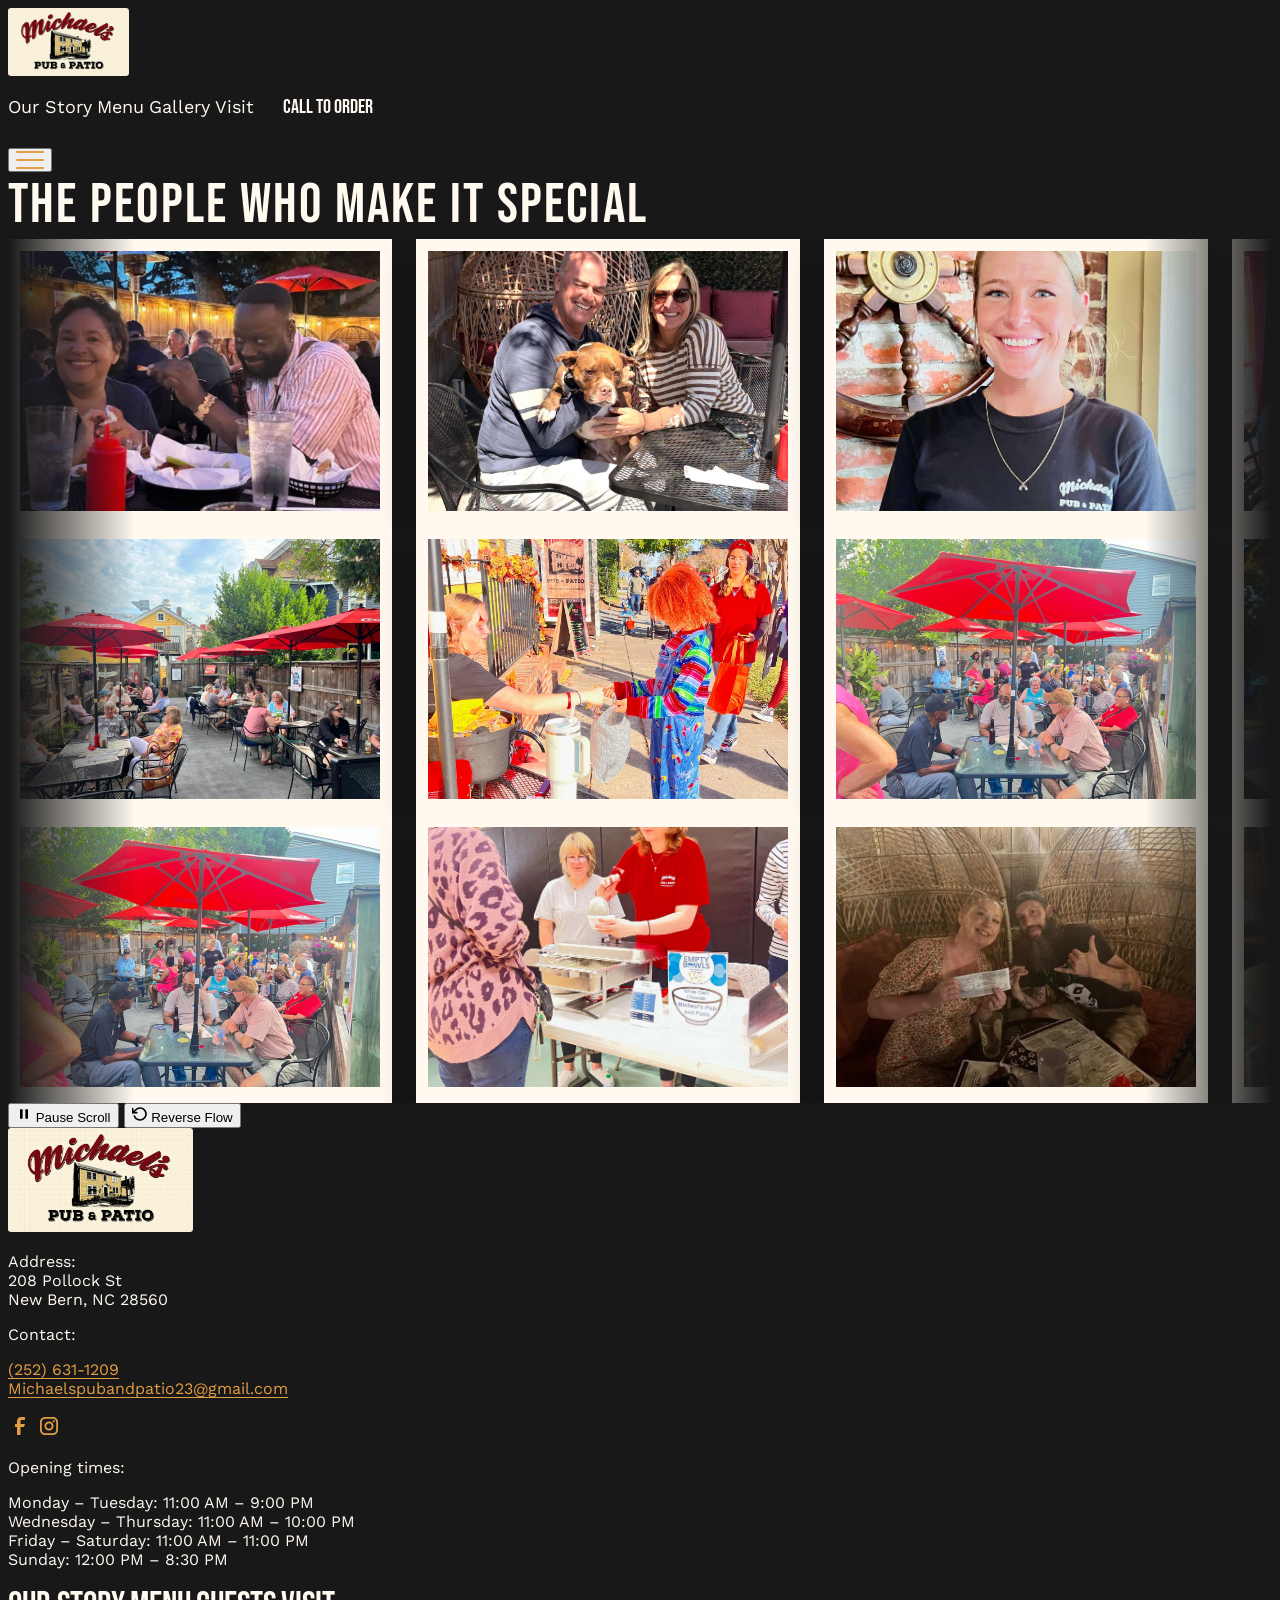
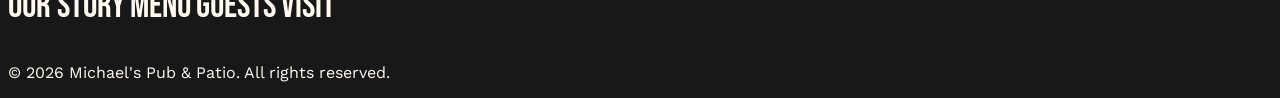
==== commit c3ac9961: "1" ====
--- a/index.html
+++ b/index.html
@@ -272,7 +272,7 @@
           <div class="gallery-marquee__track-slow">
             <div class="gallery-card transform rotate-[1deg]"><img src="images/patio_day.jpg" alt="Gallery photo" loading="lazy" /></div>
             <div class="gallery-card transform rotate-[-2deg]"><img src="images/hw000.jpg" alt="Gallery photo" loading="lazy" /></div>
-            <div class="gallery-card transform rotate-[2deg]"><img src="images/hw001.jpg" alt="Gallery photo" loading="lazy" /></div>
+            <div class="gallery-card transform rotate-[2deg]"><img src="images/patio001.jpg" alt="Gallery photo" loading="lazy" /></div>
             <div class="gallery-card transform rotate-[-1deg]"><img src="images/building.jpg" alt="Gallery photo" loading="lazy" /></div>
             <div class="gallery-card transform rotate-[1.5deg]"><img src="images/img012.jpg" alt="Gallery photo" loading="lazy" /></div>
             <div class="gallery-card transform rotate-[-1deg]"><img src="images/img013.jpg" alt="Gallery photo" loading="lazy" /></div>
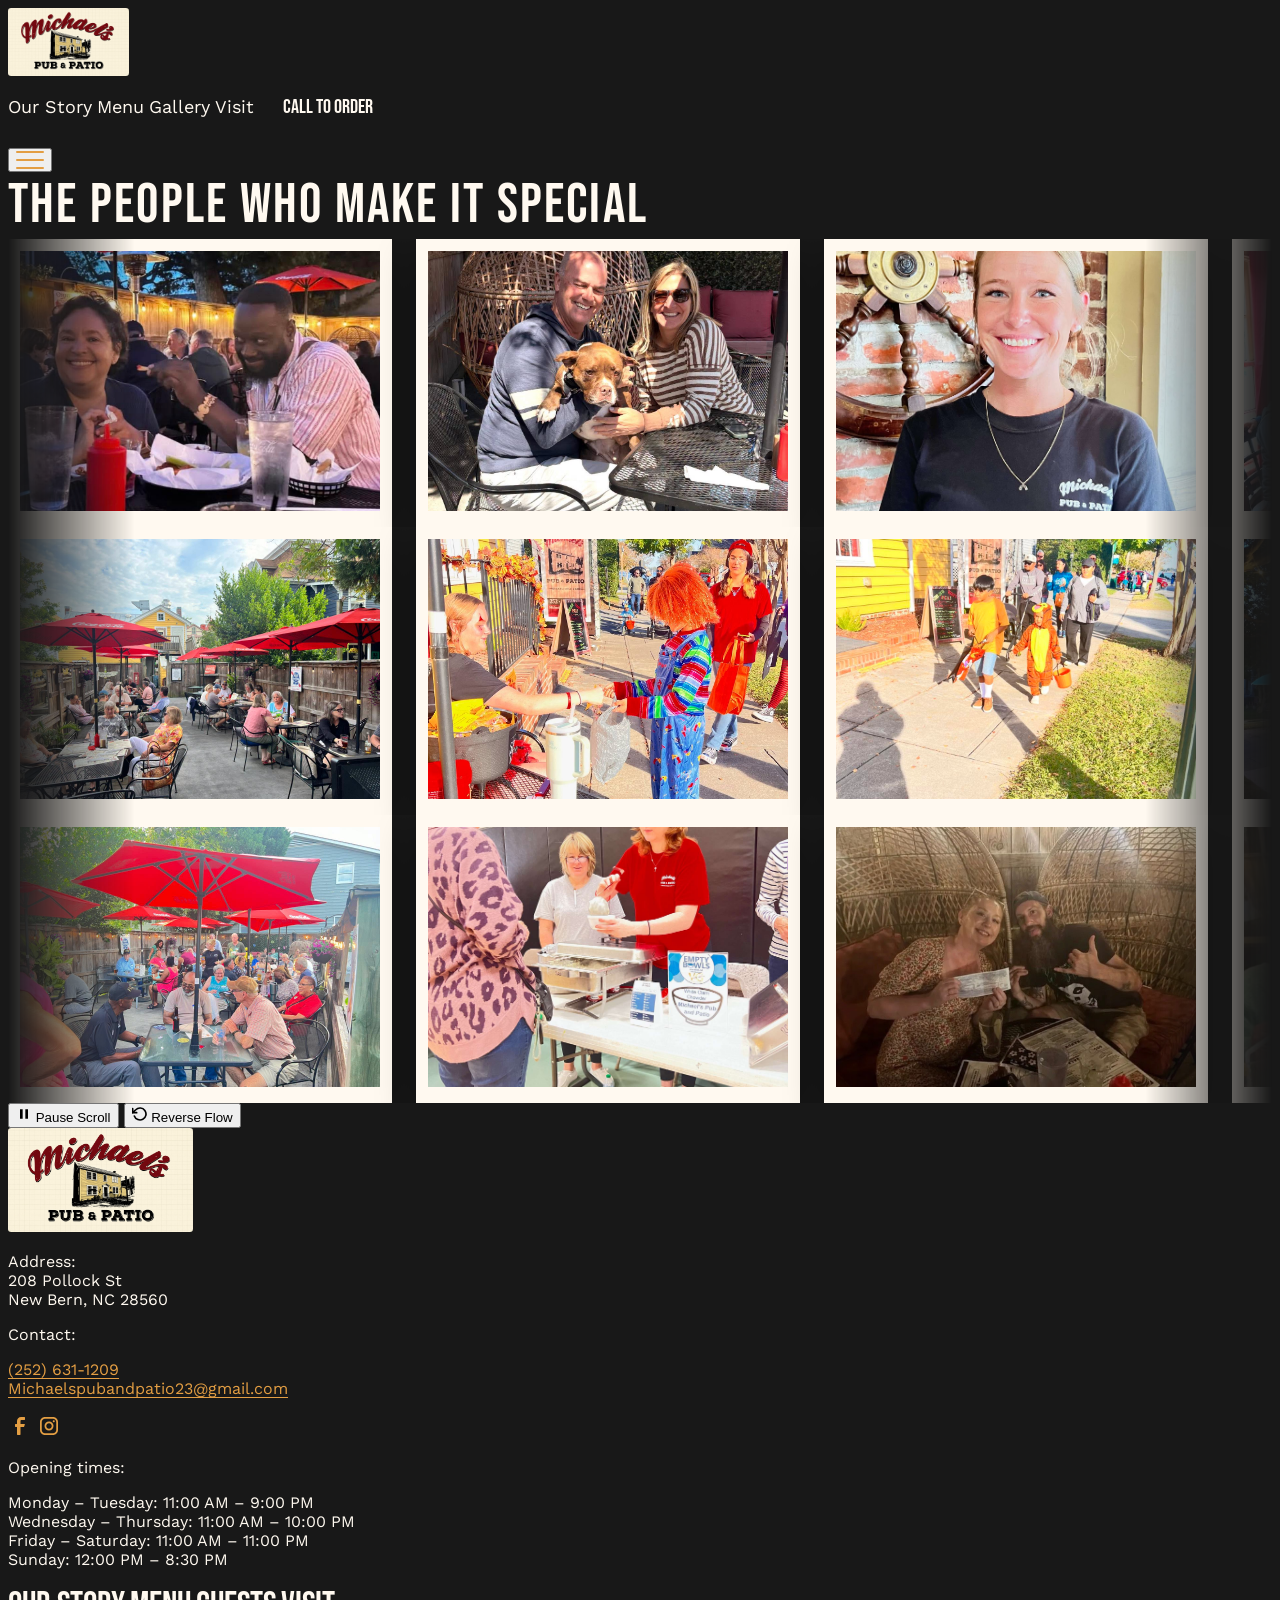
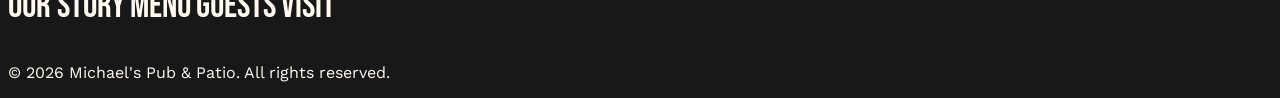
==== commit 036a57cd: "ch" ====
--- a/index.html
+++ b/index.html
@@ -272,7 +272,7 @@
           <div class="gallery-marquee__track-slow">
             <div class="gallery-card transform rotate-[1deg]"><img src="images/patio_day.jpg" alt="Gallery photo" loading="lazy" /></div>
             <div class="gallery-card transform rotate-[-2deg]"><img src="images/hw000.jpg" alt="Gallery photo" loading="lazy" /></div>
-            <div class="gallery-card transform rotate-[2deg]"><img src="images/patio001.jpg" alt="Gallery photo" loading="lazy" /></div>
+            <div class="gallery-card transform rotate-[2deg]"><img src="images/hw001.jpg" alt="Gallery photo" loading="lazy" /></div>
             <div class="gallery-card transform rotate-[-1deg]"><img src="images/building.jpg" alt="Gallery photo" loading="lazy" /></div>
             <div class="gallery-card transform rotate-[1.5deg]"><img src="images/img012.jpg" alt="Gallery photo" loading="lazy" /></div>
             <div class="gallery-card transform rotate-[-1deg]"><img src="images/img013.jpg" alt="Gallery photo" loading="lazy" /></div>
@@ -290,7 +290,7 @@
             <!-- Duplicate Set for Seamless Loop -->
             <div class="gallery-card transform rotate-[1deg]"><img src="images/patio_day.jpg" alt="Gallery photo" loading="lazy" /></div>
             <div class="gallery-card transform rotate-[-2deg]"><img src="images/pt.jpg" alt="Gallery photo" loading="lazy" /></div>
-            <div class="gallery-card transform rotate-[2deg]"><img src="images/hw002.jpg" alt="Gallery photo" loading="lazy" /></div>
+            <div class="gallery-card transform rotate-[2deg]"><img src="images/hw001.jpg" alt="Gallery photo" loading="lazy" /></div>
             <div class="gallery-card transform rotate-[-1deg]"><img src="images/building.jpg" alt="Gallery photo" loading="lazy" /></div>
             <div class="gallery-card transform rotate-[1.5deg]"><img src="images/img012.jpg" alt="Gallery photo" loading="lazy" /></div>
             <div class="gallery-card transform rotate-[-1deg]"><img src="images/img013.jpg" alt="Gallery photo" loading="lazy" /></div>
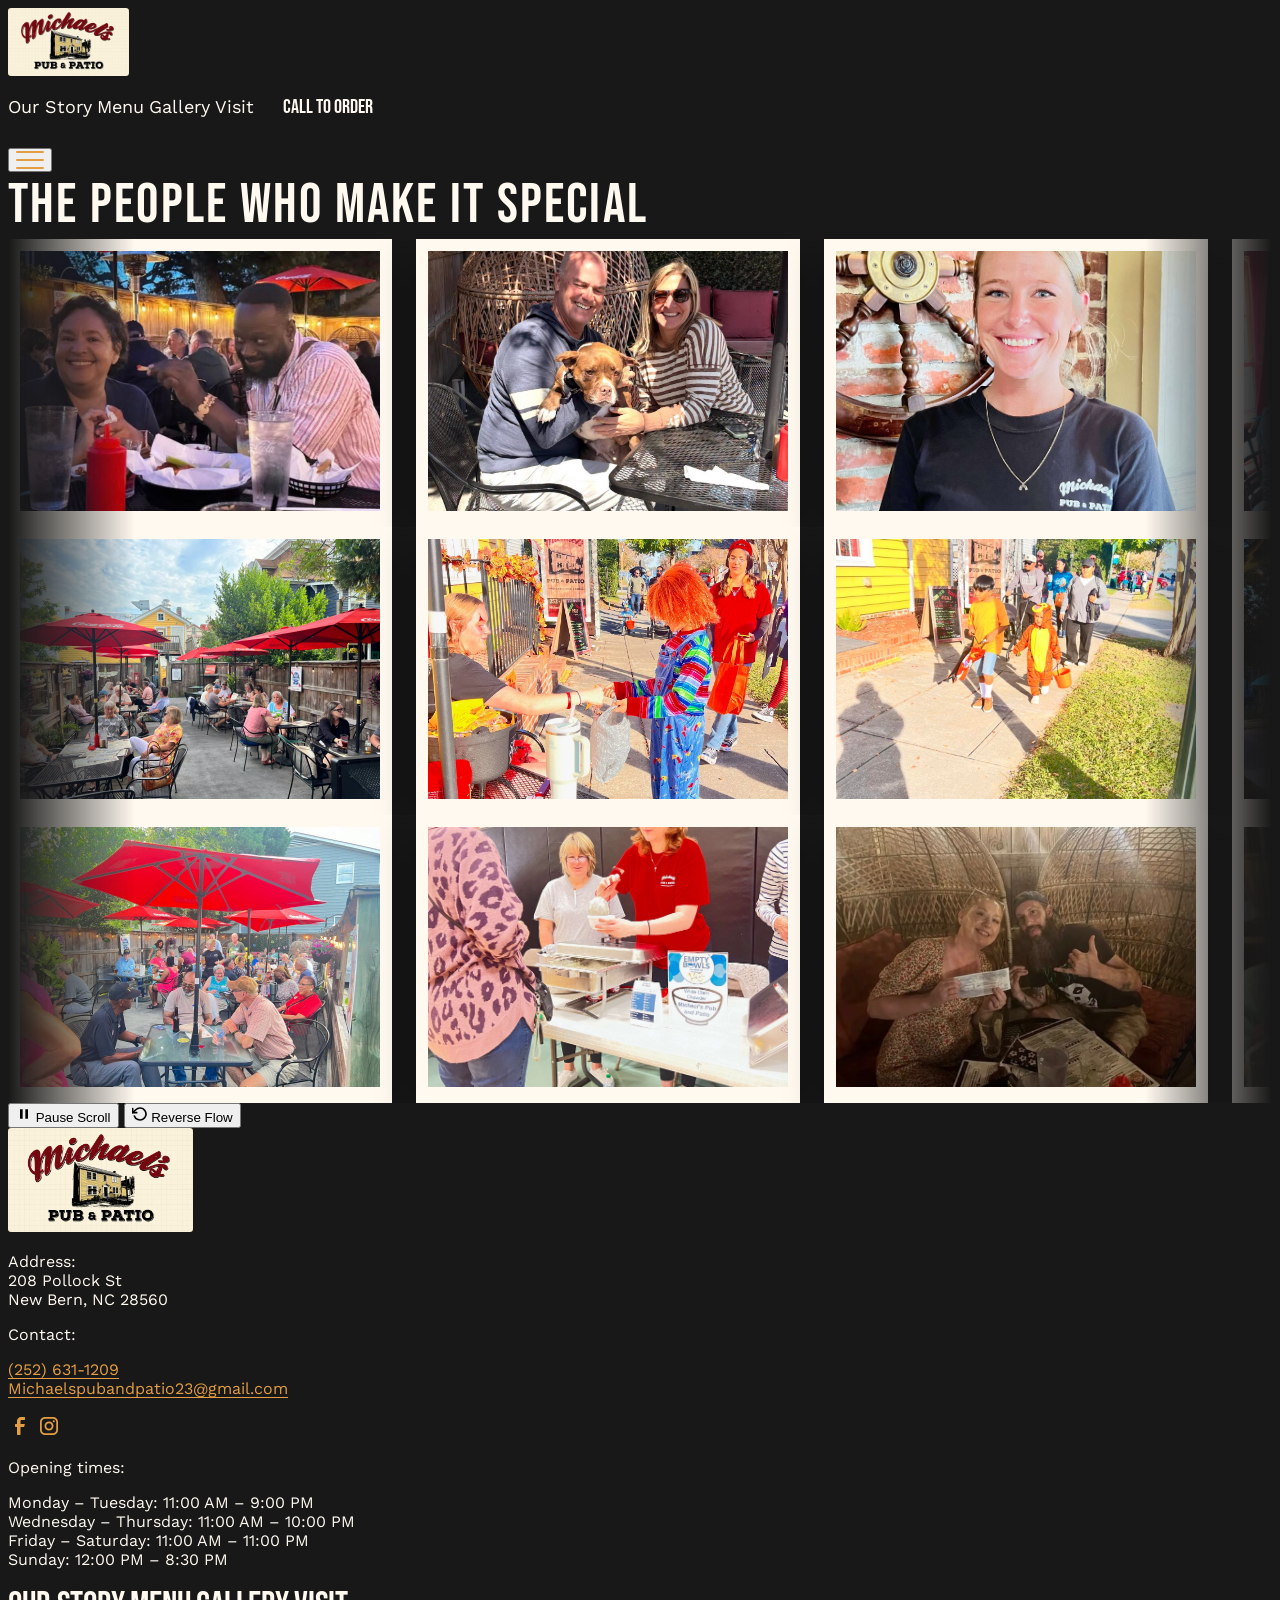
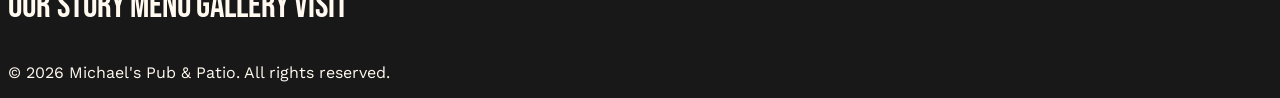
==== commit ff822a6c: "ch6" ====
--- a/index.html
+++ b/index.html
@@ -415,7 +415,7 @@
         <nav class="flex flex-wrap justify-center gap-x-8 gap-y-3">
           <a class="footer-link-lg" href="about.html">Our Story</a>
           <a class="footer-link-lg" href="menu.html">Menu</a>
-          <a class="footer-link-lg" href="#guests" data-scroll>Guests</a>
+          <a class="footer-link-lg" href="#guests" data-scroll>Gallery</a>
           <a class="footer-link-lg" href="contact.html">Visit</a>
         </nav>
         <img class="pointer-events-none w-40 opacity-80 md:w-56"
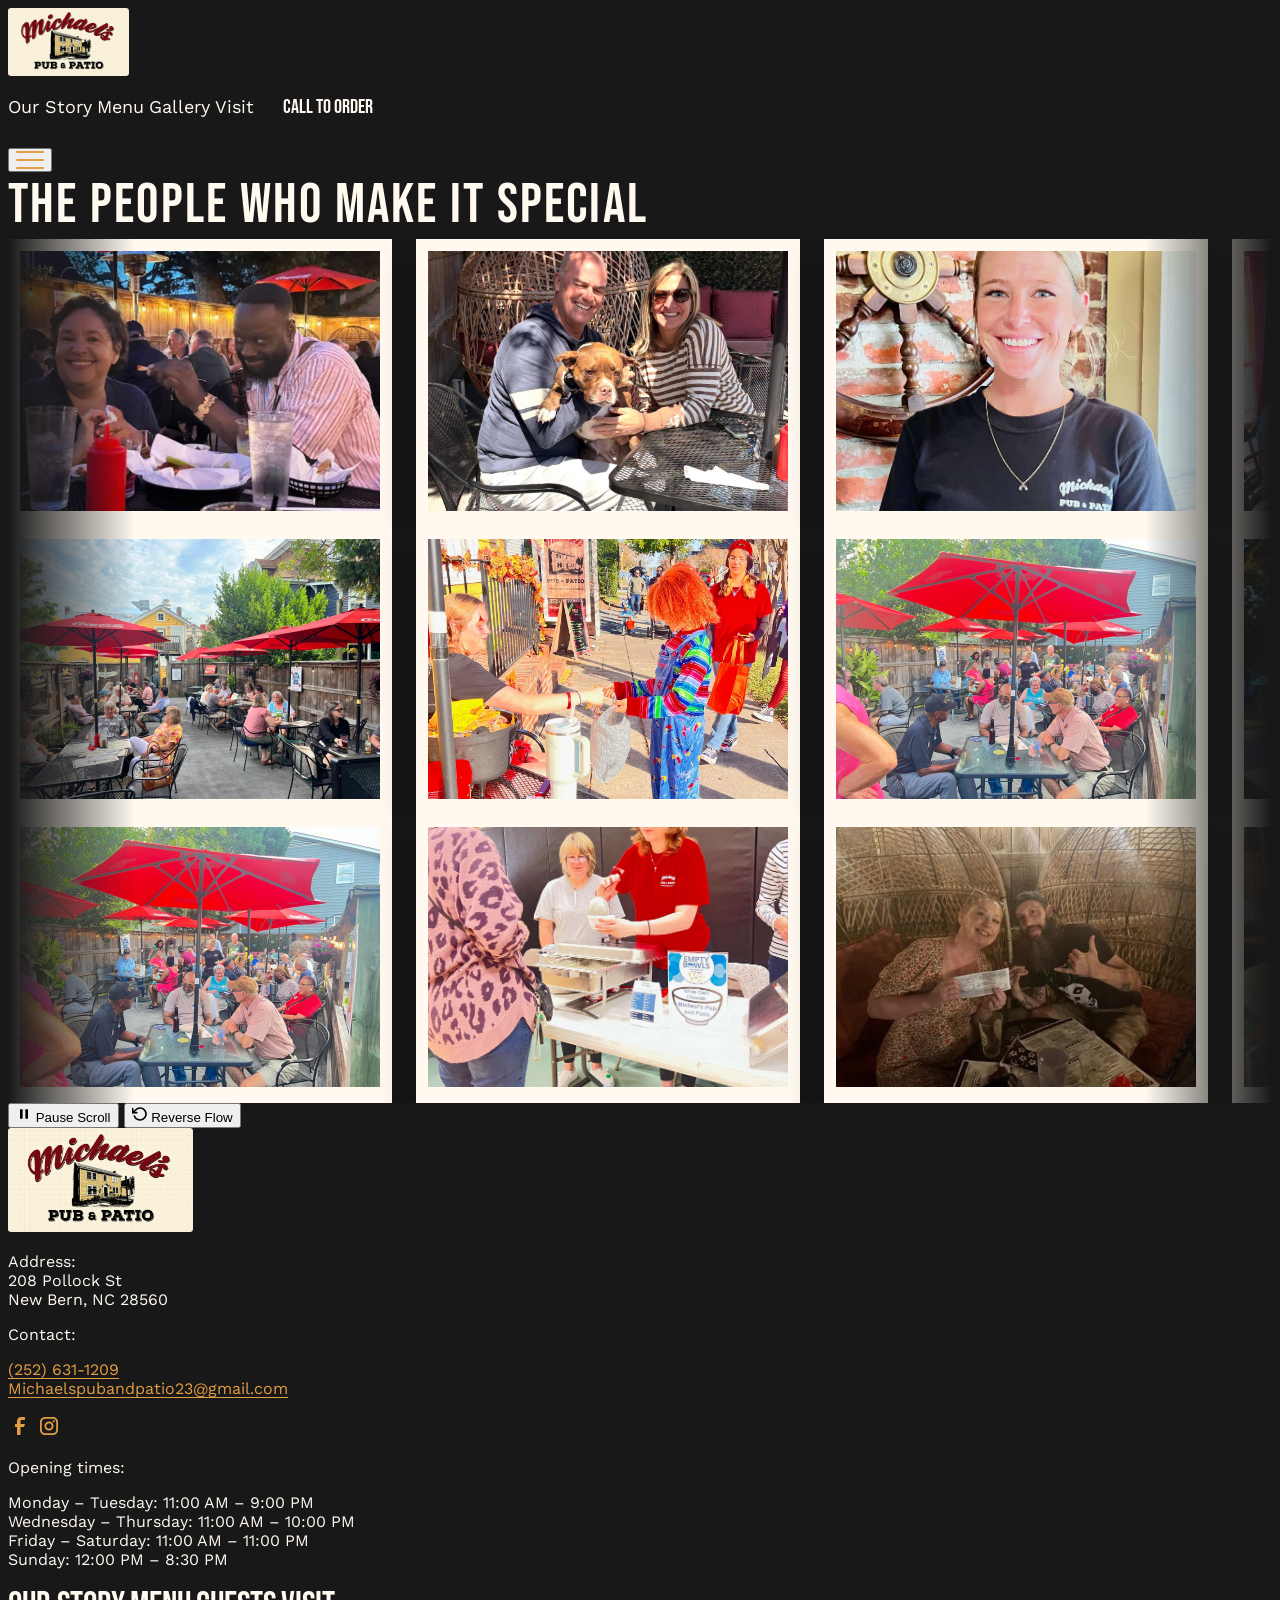
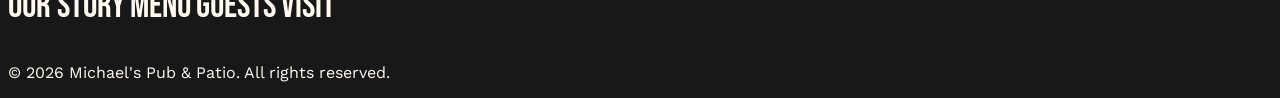
==== commit d7153f4e: "Merge pull request #4 from nstdigital/work/pub-patio-changes Prod.mansa" ====
--- a/index.html
+++ b/index.html
@@ -272,7 +272,7 @@
           <div class="gallery-marquee__track-slow">
             <div class="gallery-card transform rotate-[1deg]"><img src="images/patio_day.jpg" alt="Gallery photo" loading="lazy" /></div>
             <div class="gallery-card transform rotate-[-2deg]"><img src="images/hw000.jpg" alt="Gallery photo" loading="lazy" /></div>
-            <div class="gallery-card transform rotate-[2deg]"><img src="images/hw001.jpg" alt="Gallery photo" loading="lazy" /></div>
+            <div class="gallery-card transform rotate-[2deg]"><img src="images/patio001.jpg" alt="Gallery photo" loading="lazy" /></div>
             <div class="gallery-card transform rotate-[-1deg]"><img src="images/building.jpg" alt="Gallery photo" loading="lazy" /></div>
             <div class="gallery-card transform rotate-[1.5deg]"><img src="images/img012.jpg" alt="Gallery photo" loading="lazy" /></div>
             <div class="gallery-card transform rotate-[-1deg]"><img src="images/img013.jpg" alt="Gallery photo" loading="lazy" /></div>
@@ -290,7 +290,7 @@
             <!-- Duplicate Set for Seamless Loop -->
             <div class="gallery-card transform rotate-[1deg]"><img src="images/patio_day.jpg" alt="Gallery photo" loading="lazy" /></div>
             <div class="gallery-card transform rotate-[-2deg]"><img src="images/pt.jpg" alt="Gallery photo" loading="lazy" /></div>
-            <div class="gallery-card transform rotate-[2deg]"><img src="images/hw001.jpg" alt="Gallery photo" loading="lazy" /></div>
+            <div class="gallery-card transform rotate-[2deg]"><img src="images/hw002.jpg" alt="Gallery photo" loading="lazy" /></div>
             <div class="gallery-card transform rotate-[-1deg]"><img src="images/building.jpg" alt="Gallery photo" loading="lazy" /></div>
             <div class="gallery-card transform rotate-[1.5deg]"><img src="images/img012.jpg" alt="Gallery photo" loading="lazy" /></div>
             <div class="gallery-card transform rotate-[-1deg]"><img src="images/img013.jpg" alt="Gallery photo" loading="lazy" /></div>
@@ -415,7 +415,7 @@
         <nav class="flex flex-wrap justify-center gap-x-8 gap-y-3">
           <a class="footer-link-lg" href="about.html">Our Story</a>
           <a class="footer-link-lg" href="menu.html">Menu</a>
-          <a class="footer-link-lg" href="#guests" data-scroll>Gallery</a>
+          <a class="footer-link-lg" href="#guests" data-scroll>Guests</a>
           <a class="footer-link-lg" href="contact.html">Visit</a>
         </nav>
         <img class="pointer-events-none w-40 opacity-80 md:w-56"
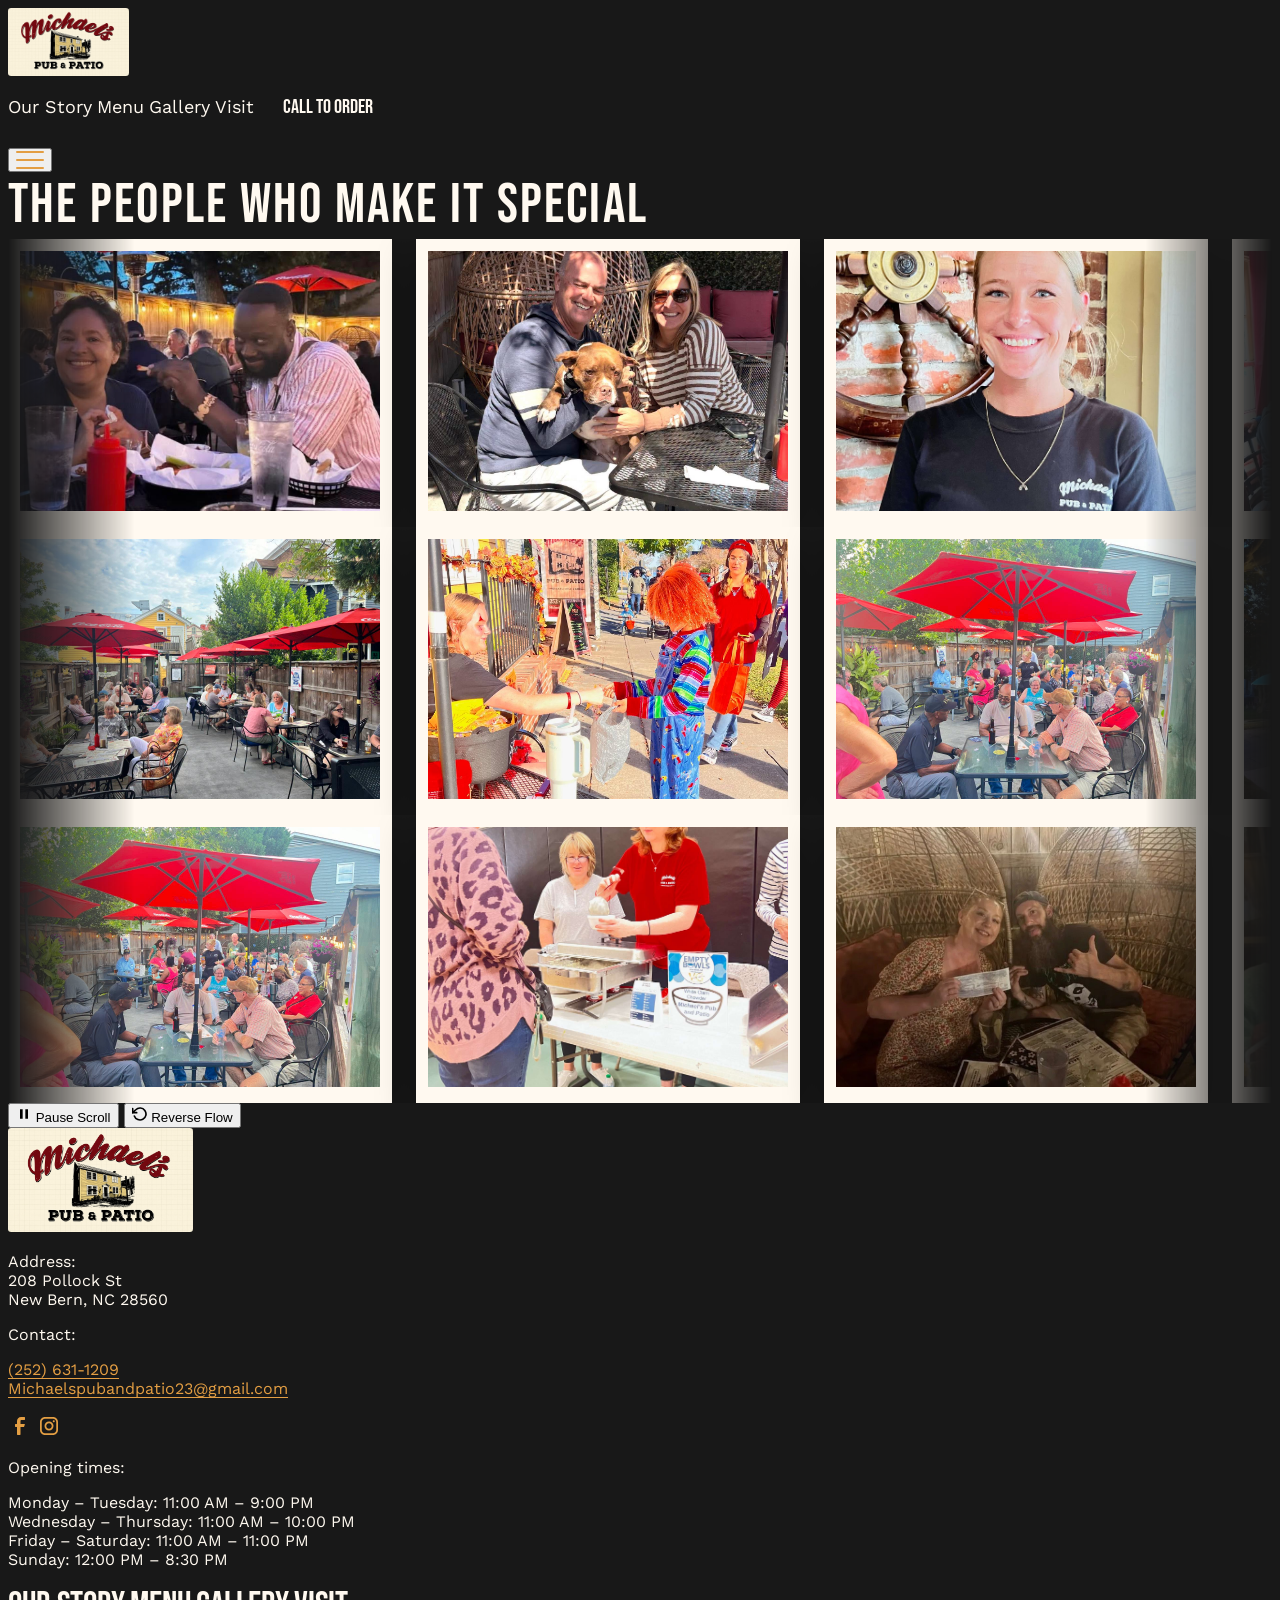
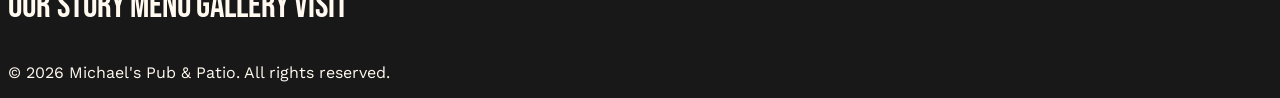
==== commit de473999: "'Call to Order' fixes, 'Guests' to 'Gallery'." ====
--- a/index.html
+++ b/index.html
@@ -176,14 +176,14 @@
         </svg>
       </button>
       <div class="mx-auto max-w-xl text-center">
-        <h2 class="mb-3">Call to order</h2>
+        <h2 class="mb-3">Call to Order</h2>
         <p class="text-medium">Dine-in, takeout &amp; delivery from 208 Pollock St.</p>
         <a class="btn-doodle is-cream mt-8" href="tel:+12526311209"><span class="btn-label">(252) 631-1209</span></a>
         <div class="home-photos is-modal">
-          <img class="home-photo is-1" src="images/yuengling.jpg" alt="Yuengling" />
-          <img class="home-photo is-2" src="images/georgia_peach.jpg" alt="Georgia peach" />
-          <img class="home-photo is-3" src="images/all_american_lemonade.jpg" alt="All American lemonade" />
-          <img class="home-photo is-4" src="images/patio003.jpg" alt="Draft day" />
+          <img class="home-photo is-1" src="images/bang_bang_shrimp.jpg" alt="Bang Bang Shrimp" />
+          <img class="home-photo is-2" src="images/grilled_mahi.jpg" alt="Grilled Mahi" />
+          <img class="home-photo is-3" src="images/grilled_chx_pasta.jpg" alt="Grilled Chicken Pasta" />
+          <img class="home-photo is-4" src="images/mahi_tacos.jpg" alt="Mahi Tacos" />
         </div>
       </div>
     </div>
@@ -200,7 +200,7 @@
         <a class="navbar_link" href="menu.html"><span class="navbar-link_label">Menu</span></a>
         <a class="navbar_link" href="#guests" data-scroll><span class="navbar-link_label">Gallery</span></a>
         <a class="navbar_link" href="contact.html"><span class="navbar-link_label">Visit</span></a>
-        <a class="btn-doodle is-cream" href="#" data-open-order><span class="btn-label">call to order</span></a>
+        <a class="btn-doodle is-cream" href="#" data-open-order><span class="btn-label">Call to Order</span></a>
       </nav>
       <button class="relative z-50 p-2 lg:hidden" type="button" aria-label="menu" aria-expanded="false" data-nav-toggle>
         <div class="menu-icon"><span></span><span></span><span></span></div>
@@ -214,7 +214,7 @@
     <a href="menu.html">Menu</a>
     <a href="#guests" data-scroll>Gallery</a>
     <a href="contact.html">Visit</a>
-    <a class="btn-doodle is-cream mt-4" href="#" data-open-order><span class="btn-label">call to order</span></a>
+    <a class="btn-doodle is-cream mt-4" href="#" data-open-order><span class="btn-label">Call to Order</span></a>
   </div>
 
   <main>
@@ -415,7 +415,7 @@
         <nav class="flex flex-wrap justify-center gap-x-8 gap-y-3">
           <a class="footer-link-lg" href="about.html">Our Story</a>
           <a class="footer-link-lg" href="menu.html">Menu</a>
-          <a class="footer-link-lg" href="#guests" data-scroll>Guests</a>
+          <a class="footer-link-lg" href="#guests" data-scroll>Gallery</a>
           <a class="footer-link-lg" href="contact.html">Visit</a>
         </nav>
         <img class="pointer-events-none w-40 opacity-80 md:w-56"
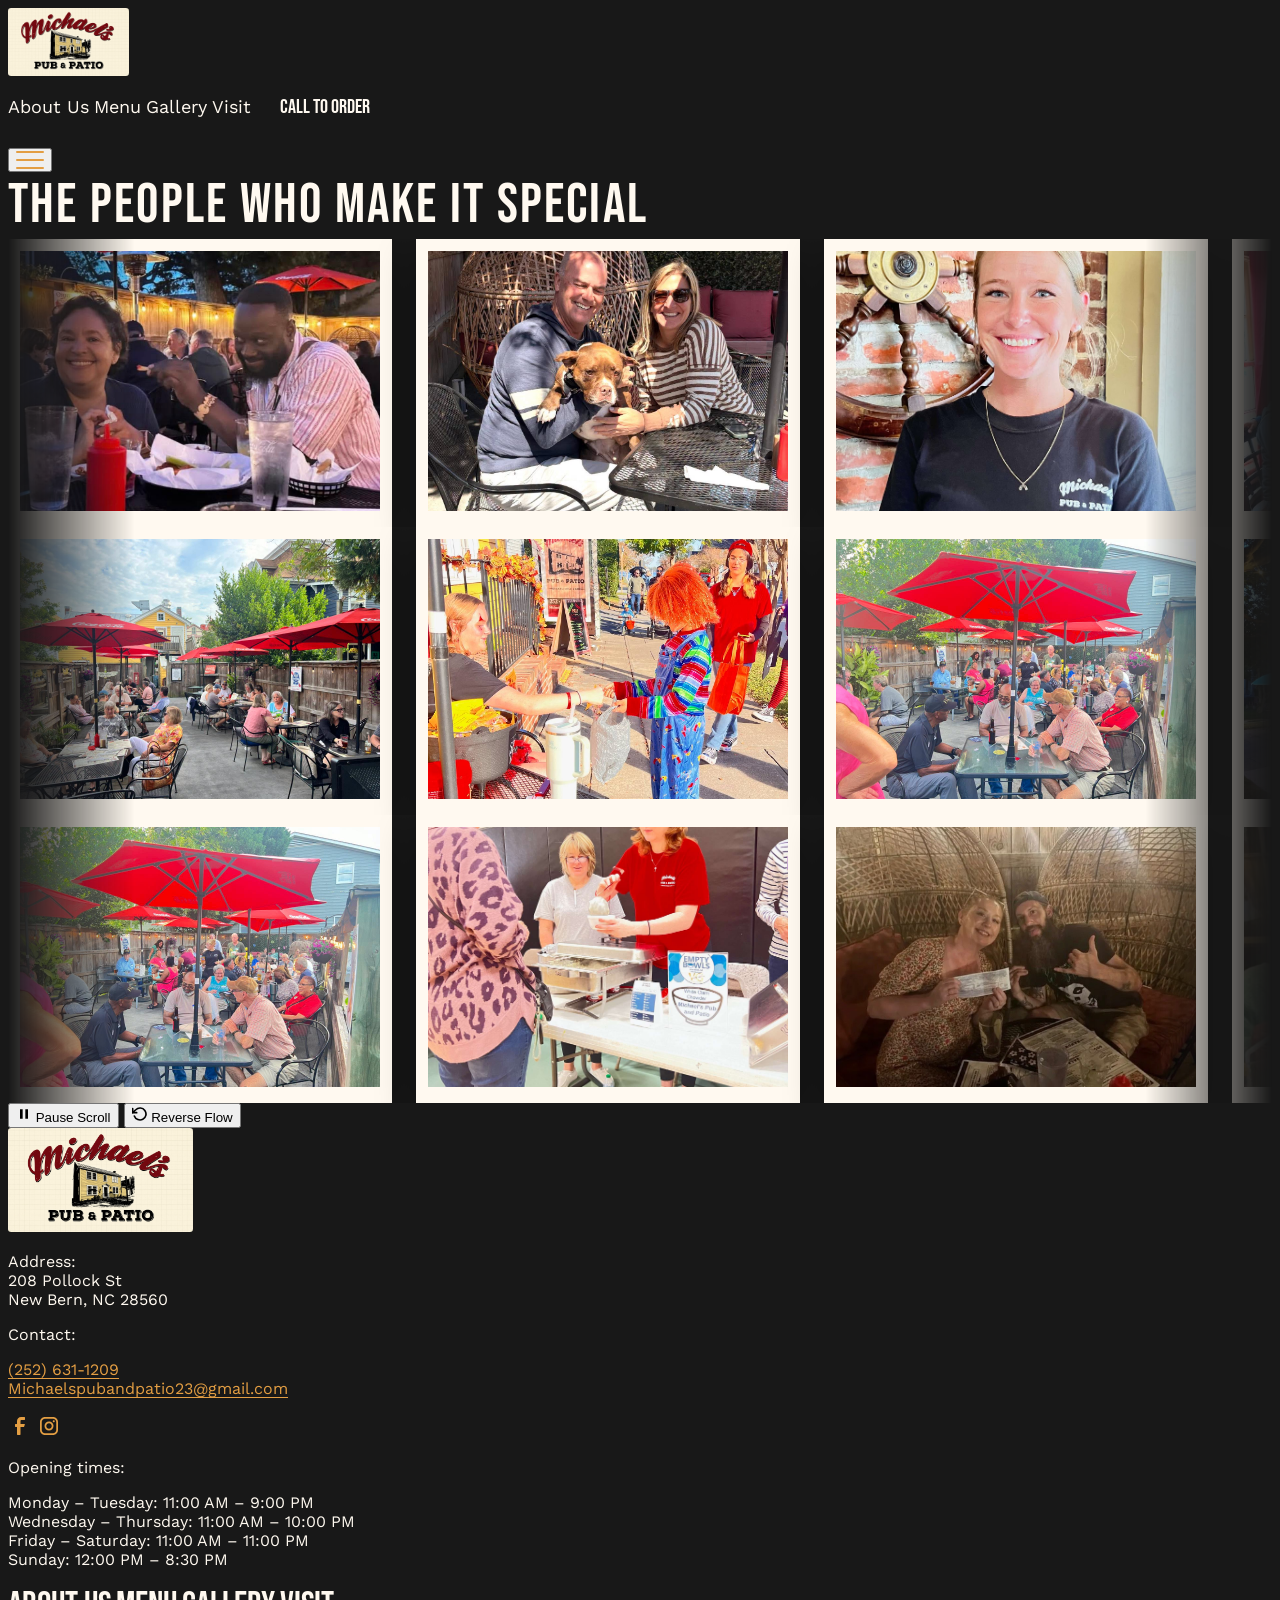
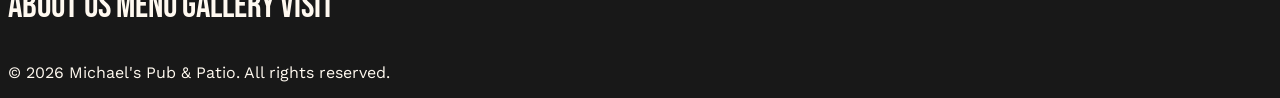
==== commit 8038d479: "final? about us changes and email fix." ====
--- a/index.html
+++ b/index.html
@@ -196,7 +196,7 @@
         <img src="images/logo.png" alt="Michael's Pub & Patio" />
       </a>
       <nav class="hidden items-center gap-8 lg:flex">
-        <a class="navbar_link" href="about.html"><span class="navbar-link_label">Our Story</span></a>
+        <a class="navbar_link" href="about.html"><span class="navbar-link_label">About Us</span></a>
         <a class="navbar_link" href="menu.html"><span class="navbar-link_label">Menu</span></a>
         <a class="navbar_link" href="#guests" data-scroll><span class="navbar-link_label">Gallery</span></a>
         <a class="navbar_link" href="contact.html"><span class="navbar-link_label">Visit</span></a>
@@ -210,7 +210,7 @@
 
   <!-- Mobile Overlay -->
   <div class="nav-overlay lg:hidden" data-nav-overlay>
-    <a href="about.html">Our Story</a>
+    <a href="about.html">About Us</a>
     <a href="menu.html">Menu</a>
     <a href="#guests" data-scroll>Gallery</a>
     <a href="contact.html">Visit</a>
@@ -413,7 +413,7 @@
       <!-- Navigation Links -->
       <div class="mt-16 flex flex-col md:flex-row items-center justify-between gap-6 max-w-5xl mx-auto">
         <nav class="flex flex-wrap justify-center gap-x-8 gap-y-3">
-          <a class="footer-link-lg" href="about.html">Our Story</a>
+          <a class="footer-link-lg" href="about.html">About Us</a>
           <a class="footer-link-lg" href="menu.html">Menu</a>
           <a class="footer-link-lg" href="#guests" data-scroll>Gallery</a>
           <a class="footer-link-lg" href="contact.html">Visit</a>
